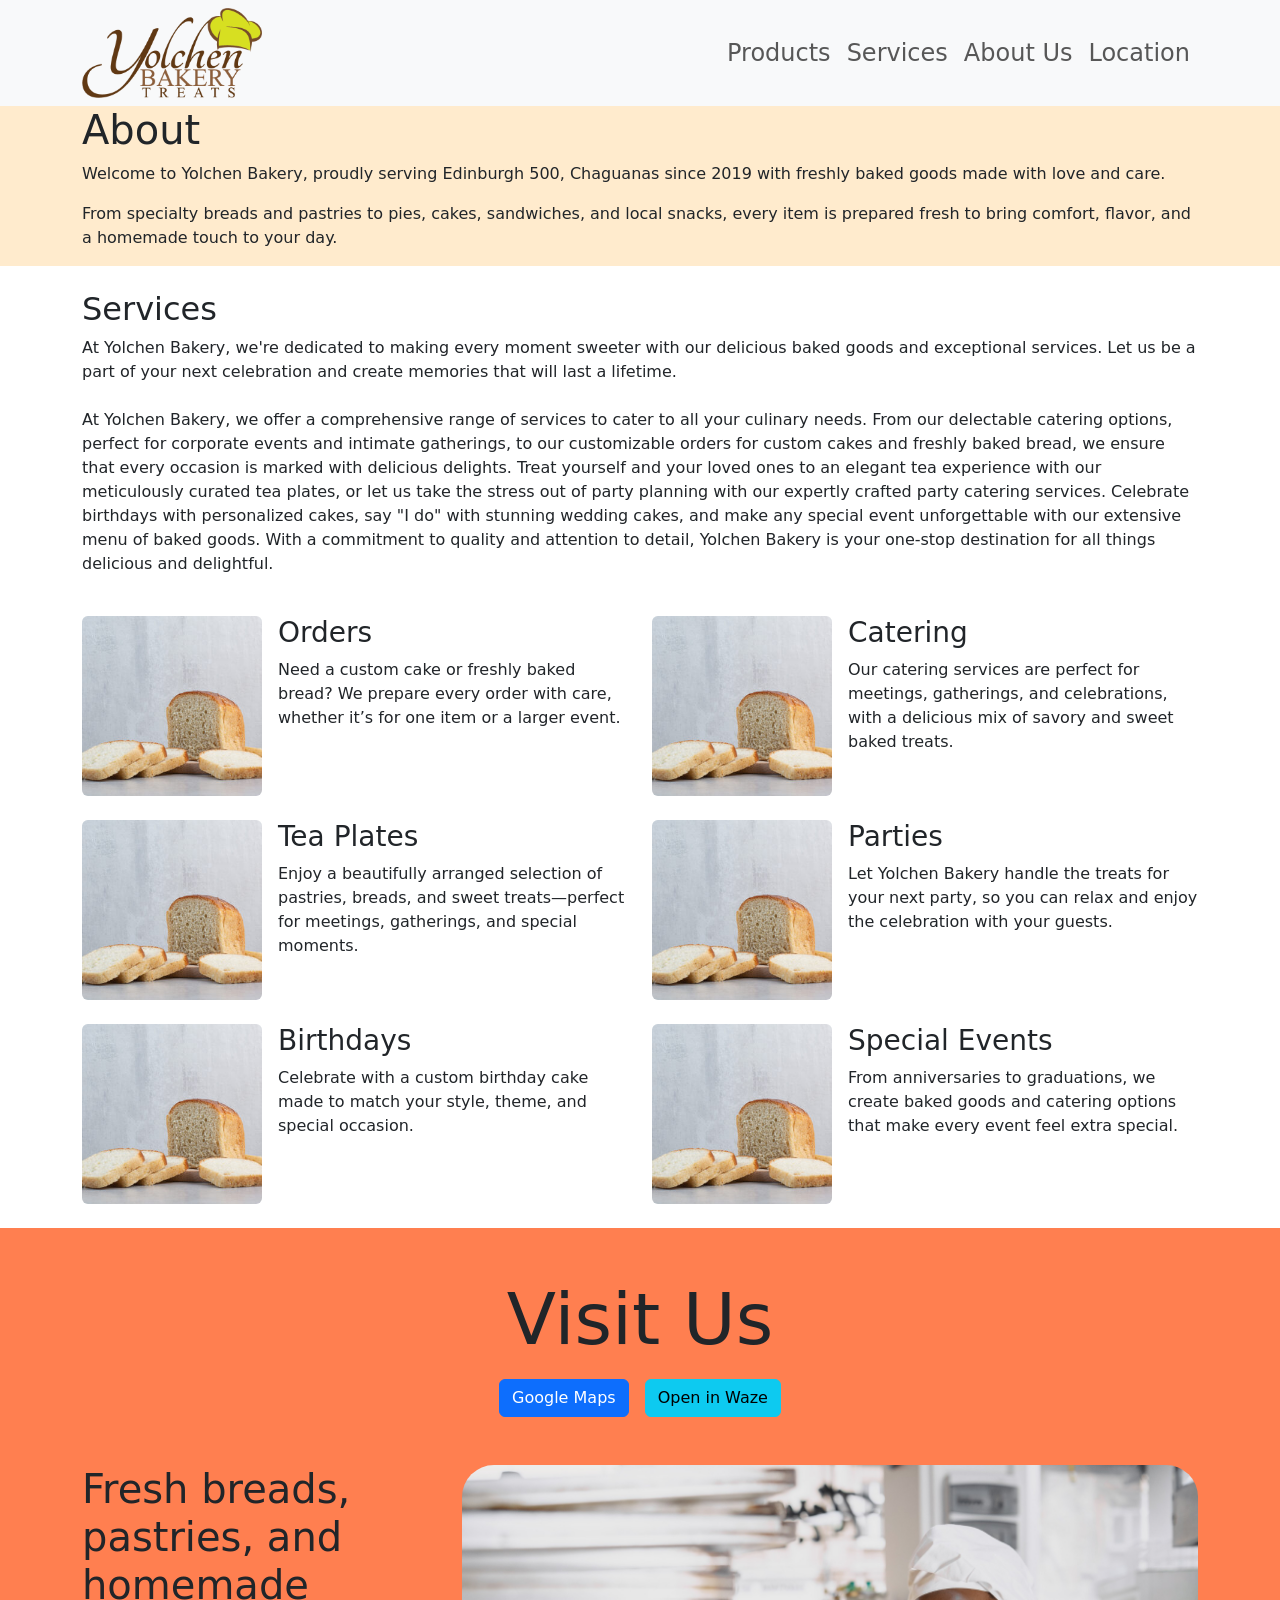
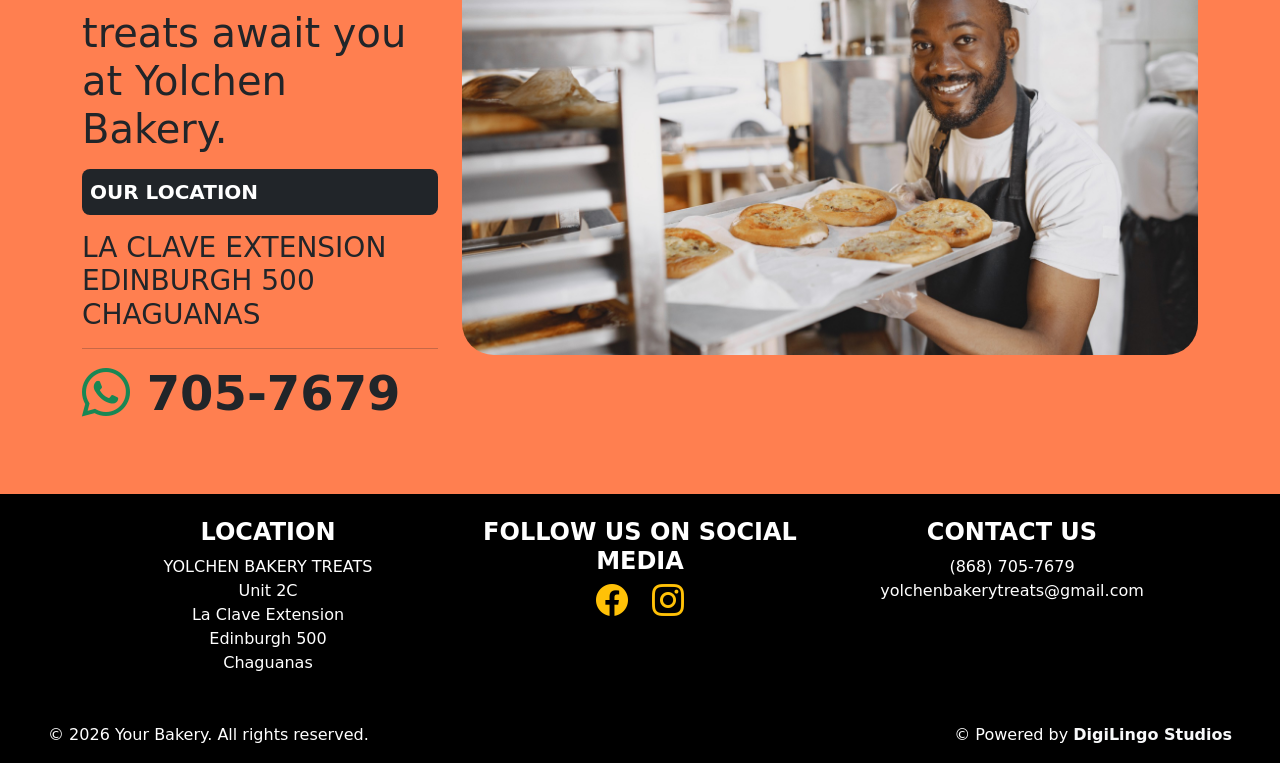
==== about.html @ 35ad0b8a "About creation Find Us fix" ====
<html lang="en">
<head>
    <meta charset="utf-8" />
    <meta name="viewport" content="width=device-width, initial-scale=1" />
    <title>Yolchen</title>
    <link rel="stylesheet" href="style.css" />
    <link
      href="https://cdn.jsdelivr.net/npm/bootstrap@5.3.8/dist/css/bootstrap.min.css"
      rel="stylesheet"
      integrity="sha384-sRIl4kxILFvY47J16cr9ZwB07vP4J8+LH7qKQnuqkuIAvNWLzeN8tE5YBujZqJLB"
      crossorigin="anonymous"
    />
    <link rel="stylesheet" 
    href="https://cdn.jsdelivr.net/npm/bootstrap-icons@1.13.1/font/bootstrap-icons.min.css">
  </head>
<body>
    <section>
    <nav class="navbar navbar-expand-lg bg-body-tertiary">
     
      <div class="container">
        <a class="navbar-brand p-0 m-0" href="index.html#home">

         <img
        src="./assets/yolchenLogo.png"
        alt="Yolchen Bakery Treats"
        class="img-fluid d-block"
        style="max-height: 90px; width: auto;"
      />
    </a>
        <!-- toggle button -->
        <button
          class="navbar-toggler ms-auto"
          type="button"
          data-bs-toggle="collapse"
          data-bs-target="#navbarNavAltMarkup"
          aria-controls="navbarNavAltMarkup"
          aria-expanded="false"
          aria-label="Toggle navigation"
        >
          <span class="navbar-toggler-icon"></span>
        </button>
       
        
    
        <div
          class="collapse navbar-collapse"
          id="navbarNavAltMarkup"
        >
         <div class="navbar-nav ms-auto fs-4">
            <a class="nav-link" href="index.html#products">Products</a>
            <a class="nav-link" href="index.html#services">Services</a>
            <a class="nav-link " aria-current="page" href="#about">About Us</a
            >

            <a class="nav-link" href="#findus">Location</a>
          </div>
          
          
        </div>
     
      </div>

    </nav> </section>



  <section id="aboutpage" class="hero">
  <div class="container">
    <div class="row">
      <div class="col-fluid">
        <h1>About</h1>
        <p>
          Welcome to Yolchen Bakery, proudly serving Edinburgh 500, Chaguanas since 2019 with freshly baked goods made with love and care.
        </p>
        <p>
          From specialty breads and pastries to pies, cakes, sandwiches, and local snacks, every item is prepared fresh to bring comfort, flavor, and a homemade touch to your day.
        </p>
      </div>
    </div>
  </div>
</section>

<section id="servicepage">
  <div class="container my-4">
    <h2>Services</h2>
    <p>
At Yolchen Bakery, we're dedicated to making every moment sweeter with our delicious baked goods and exceptional services. Let us be a part of your next celebration and create memories that will last a lifetime.
<br><br>
At Yolchen Bakery, we offer a comprehensive range of services to cater to all your culinary needs. From our delectable catering options, perfect for corporate events and intimate gatherings, to our customizable orders for custom cakes and freshly baked bread, we ensure that every occasion is marked with delicious delights. Treat yourself and your loved ones to an elegant tea experience with our meticulously curated tea plates, or let us take the stress out of party planning with our expertly crafted party catering services. Celebrate birthdays with personalized cakes, say "I do" with stunning wedding cakes, and make any special event unforgettable with our extensive menu of baked goods. With a commitment to quality and attention to detail, 
Yolchen Bakery is your one-stop destination for all things delicious and delightful.    </p>

    <div class="row g-4 mt-3">
      <!-- Orders -->
      <div class="col-md-6">
        <div class="d-flex gap-3 align-items-start h-100">
          <img src="./assets/bread.jpg" class="img-fluid rounded" alt="Orders" style="width: 180px; object-fit: cover;">
          <div>
            <h3>Orders</h3>
            <p>
              Need a custom cake or freshly baked bread? We prepare every order with care, whether it’s for one item or a larger event.
            </p>
          </div>
        </div>
      </div>

      <!-- Catering -->
      <div class="col-md-6">
        <div class="d-flex gap-3 align-items-start h-100">
          <img src="./assets/bread.jpg" class="img-fluid rounded" alt="Catering" style="width: 180px; object-fit: cover;">
          <div>
            <h3>Catering</h3>
            <p>
              Our catering services are perfect for meetings, gatherings, and celebrations, with a delicious mix of savory and sweet baked treats.
            </p>
          </div>
        </div>
      </div>

      <!-- Tea Plates -->
      <div class="col-md-6">
        <div class="d-flex gap-3 align-items-start h-100">
          <img src="./assets/bread.jpg" class="img-fluid rounded" alt="Tea Plates" style="width: 180px; object-fit: cover;">
          <div>
            <h3>Tea Plates</h3>
            <p>
              Enjoy a beautifully arranged selection of pastries, breads, and sweet treats—perfect for meetings, gatherings, and special moments.
            </p>
          </div>
        </div>
      </div>

      <!-- Parties -->
      <div class="col-md-6">
        <div class="d-flex gap-3 align-items-start h-100">
          <img src="./assets/bread.jpg" class="img-fluid rounded" alt="Parties" style="width: 180px; object-fit: cover;">
          <div>
            <h3>Parties</h3>
            <p>
              Let Yolchen Bakery handle the treats for your next party, so you can relax and enjoy the celebration with your guests.
            </p>
          </div>
        </div>
      </div>

      <!-- Birthdays -->
      <div class="col-md-6">
        <div class="d-flex gap-3 align-items-start h-100">
          <img src="./assets/bread.jpg" class="img-fluid rounded" alt="Birthdays" style="width: 180px; object-fit: cover;">
          <div>
            <h3>Birthdays</h3>
            <p>
              Celebrate with a custom birthday cake made to match your style, theme, and special occasion.
            </p>
          </div>
        </div>
      </div>

      <!-- Special Events -->
      <div class="col-md-6">
        <div class="d-flex gap-3 align-items-start h-100">
          <img src="./assets/bread.jpg" class="img-fluid rounded" alt="Special Events" style="width: 180px; object-fit: cover;">
          <div>
            <h3>Special Events</h3>
            <p>
              From anniversaries to graduations, we create baked goods and catering options that make every event feel extra special.
            </p>
          </div>
        </div>
      </div>
    </div>
  </div>
</section>

<section id="findus" class="hero1 py-5">
  <div class="container">
    <div class="row">
      <div class="col text-center">
        <h2 class="display-2 mb-3">Visit Us</h2>

        <div class="d-flex justify-content-center gap-3 mb-5">
          <a href="https://www.google.com/maps?q=10.51102012,-61.40290976" class="btn btn-primary" target="_blank">
            Google Maps
          </a>

          <a href="https://ul.waze.com/ul?ll=10.51102012%2C-61.40290976&navigate=yes&zoom=17&utm_campaign=default&utm_source=waze_website&utm_medium=lm_share_location" class="btn btn-info" target="_blank">
            Open in Waze
          </a>
        </div>
      </div>
    </div>

    <div class="row">
      <div class="col-lg-4 text-lg-start text-center mb-4">
        <p class="lead display-6">Fresh breads, pastries, and homemade treats await you at Yolchen Bakery.</p>

        <p class="lead bg-dark text-white p-2 fw-bold rounded-3">OUR LOCATION</p>
        <h3>
          LA CLAVE EXTENSION <br>
          EDINBURGH 500 <br>
          CHAGUANAS <br><hr>
        </h3>

        <a target="_blank" href="https://wa.me/8687057679" rel="noopener noreferrer" class="text-decoration-none text-dark fw-bold display-5">
          <i class="bi bi-whatsapp text-success"></i> 705-7679
        </a>
      </div>

      <div class="col">
        <img
          src="./assets/baker.jpg"
          class="card-img-top rounded-5"
          alt="Breads"
        />
      </div>
    </div>
  </div>
</section>

    

    <section id="footer" class="footerhero">
  <div class="container p-4">
      <footer class=" row d-flex text-center justify-content-between">
        <div class=" col-lg-4 mb-2">
          <h4 class="fw-bold">LOCATION</h4>
          <p>
        YOLCHEN BAKERY TREATS<br>
        Unit 2C<br>
        La Clave Extension<br>
        Edinburgh 500<br>
        Chaguanas</p>
        </div>
        <div class=" col-lg-4 mb-4 ">
          <h4 class="fw-bold">FOLLOW US ON SOCIAL MEDIA</h4>
          <div class="d-flex justify-content-center gap-4 fs-2 ">           
            
            <a href="http://" target="_blank" rel="noopener noreferrer"> <i class=" text-warning bi bi-facebook"></i></a>
            
           <a href="http://" target="_blank" rel="noopener noreferrer">             <i class="text-warning bi bi-instagram"></i></div></a>


        </div>
        <div class=" col-lg-4  ">
          <h4 class="fw-bold ">CONTACT US</h4>
          <p>(868) 705-7679<br>
          yolchenbakerytreats@gmail.com</p>
        </div>
      </footer>        

    
  
  </div>    
  <div class=" footerhero d-flex justify-content-between  w-100 px-5">
        <p>&copy; 2026 Your Bakery. All rights reserved.</p>
                <p>&copy; Powered by 
                    <a href="http://www.digilingostudios.com" target="_blank" class="fw-bold text-decoration-none text-light">
                      DigiLingo Studios
                    </a>
                </p>
</div>
</section>
</body>
</html>
---- style.css ----
* {
    padding:0;
    margin:0;
    box-sizing: border-box;
}
#breads,
#cakes,
#pastries,
#products,
#services,
#about,
#findus {
  scroll-margin-top: 100px;
}

.hero{
    background-color: blanchedalmond;
}

.hero1{
    background-color:coral;
}

.footerhero{
    background-color:black;
    color: white;
}

.card{
    background-color: transparent;
}

.cardImageHeight{
    height: 300px;
    object-fit: cover;
}

iframe{
    width: 100%;
    object-fit: contain;
    border: 12px solid black;
    border-radius: 25px;
}

.table-transparent,
.table-transparent th,
.table-transparent td {
  background-color: transparent !important;
   
}

#btn-back-to-top {
  position: fixed;
  bottom: 20px;
  right: 20px;
  display: none;
}

.menu-hero {
  background-color: #e8d7bd;
}

.menu-hero .container {
  background-color: #e8d7bd;
}

.menu-hero h1 {
  color: #da4f18;
}

.menu-hero p {
  color: #2d2d2d;
}
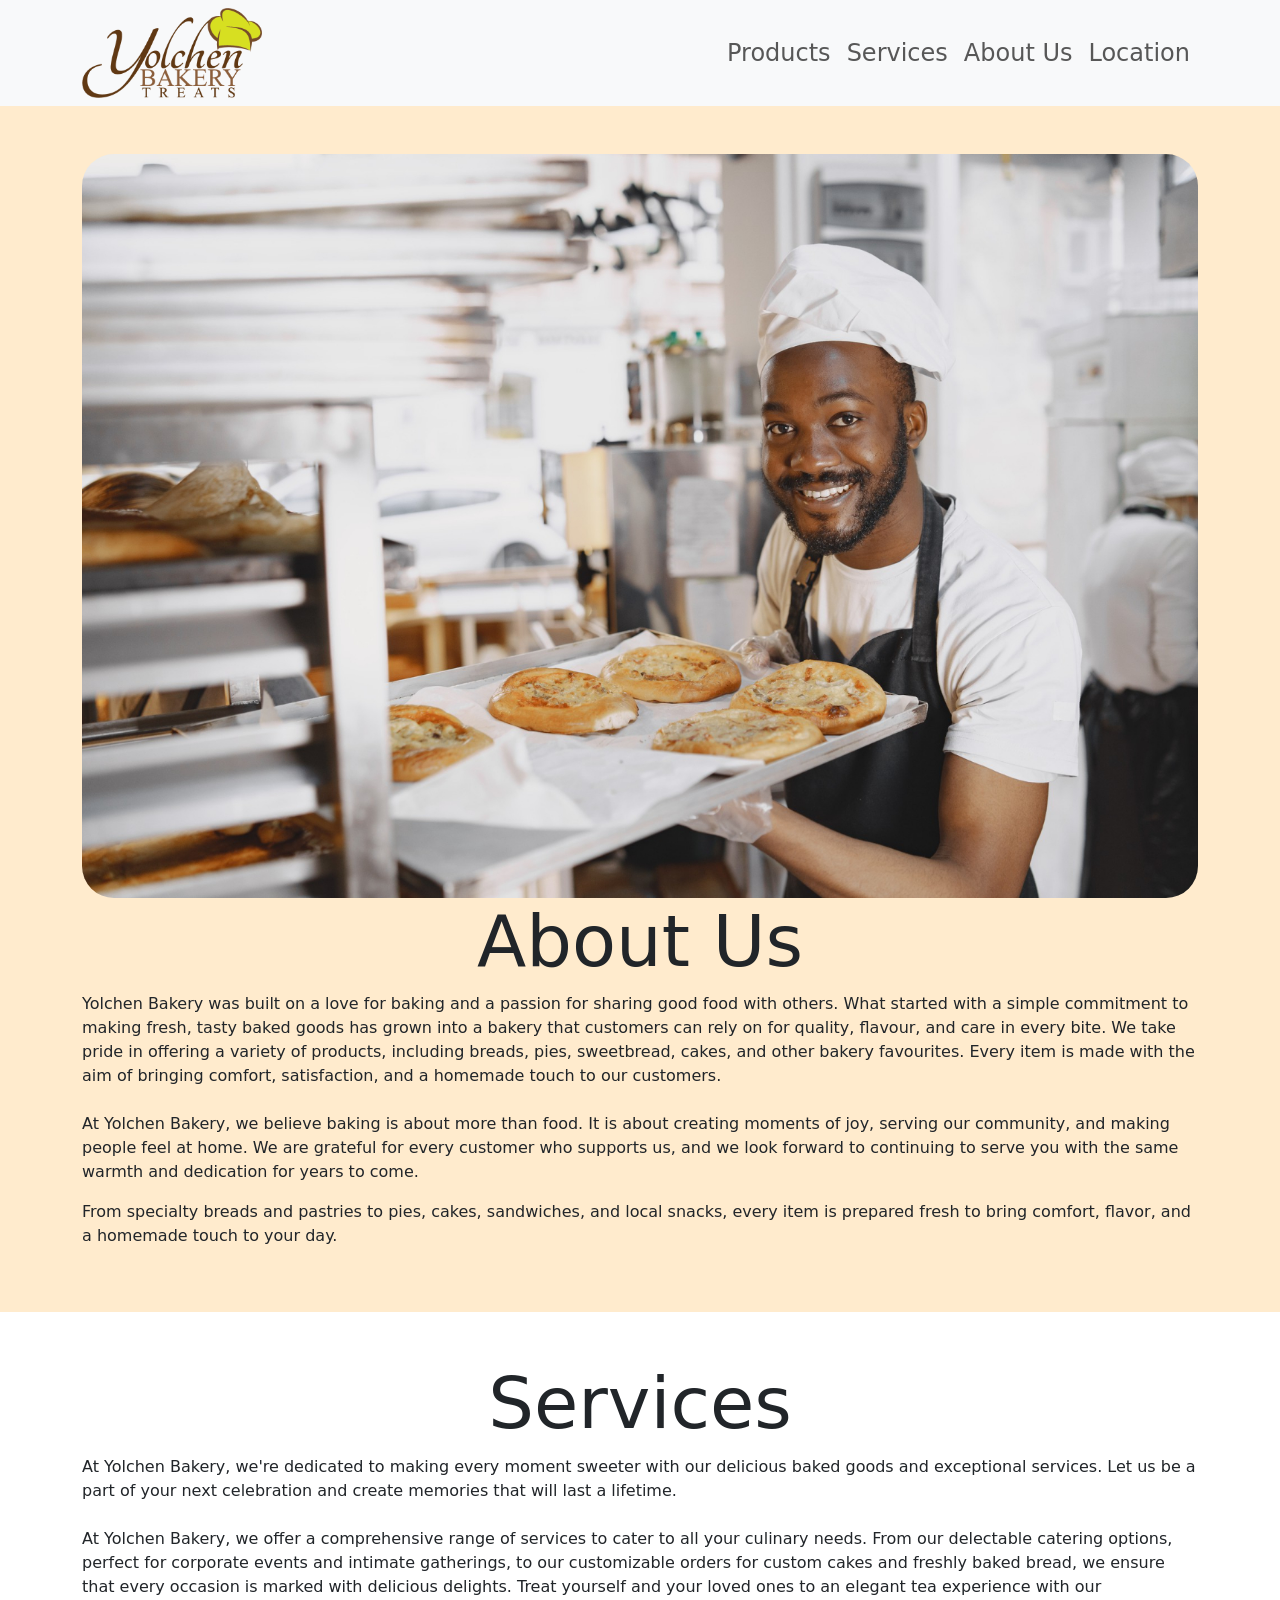
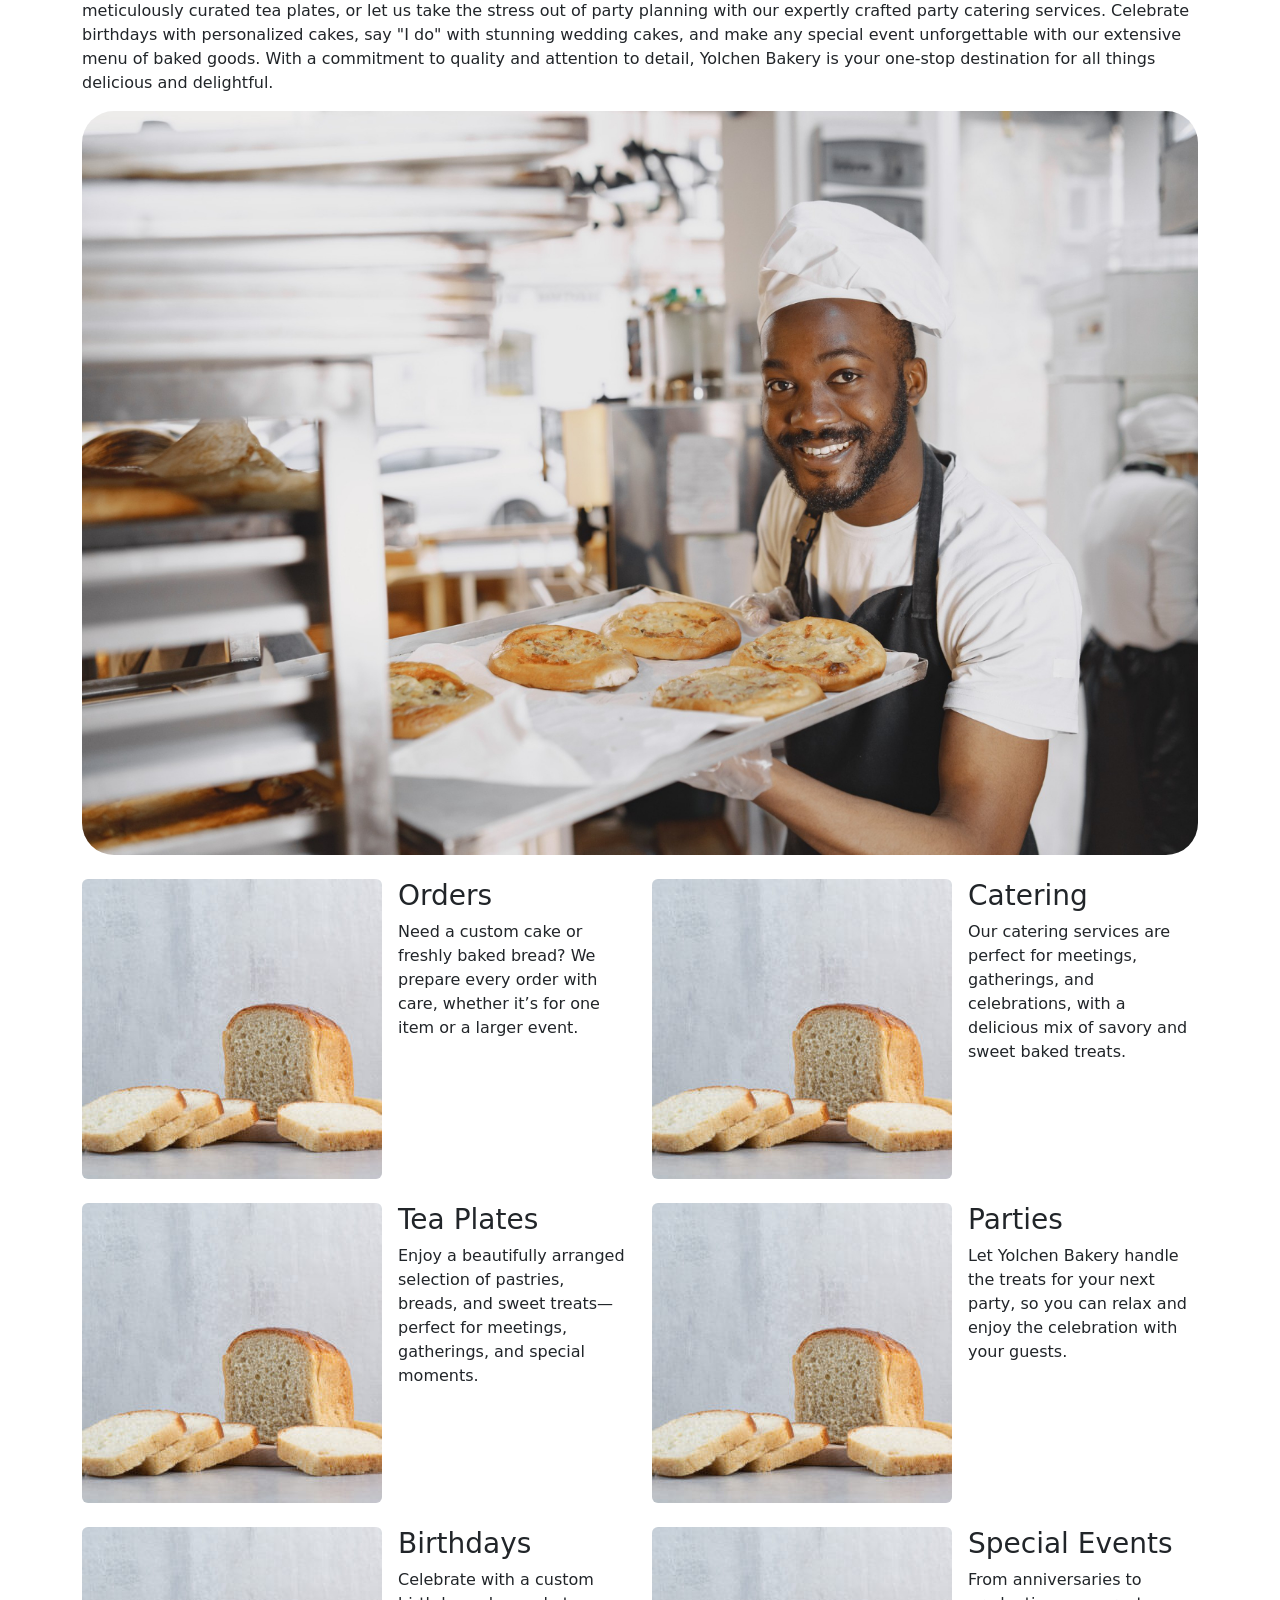
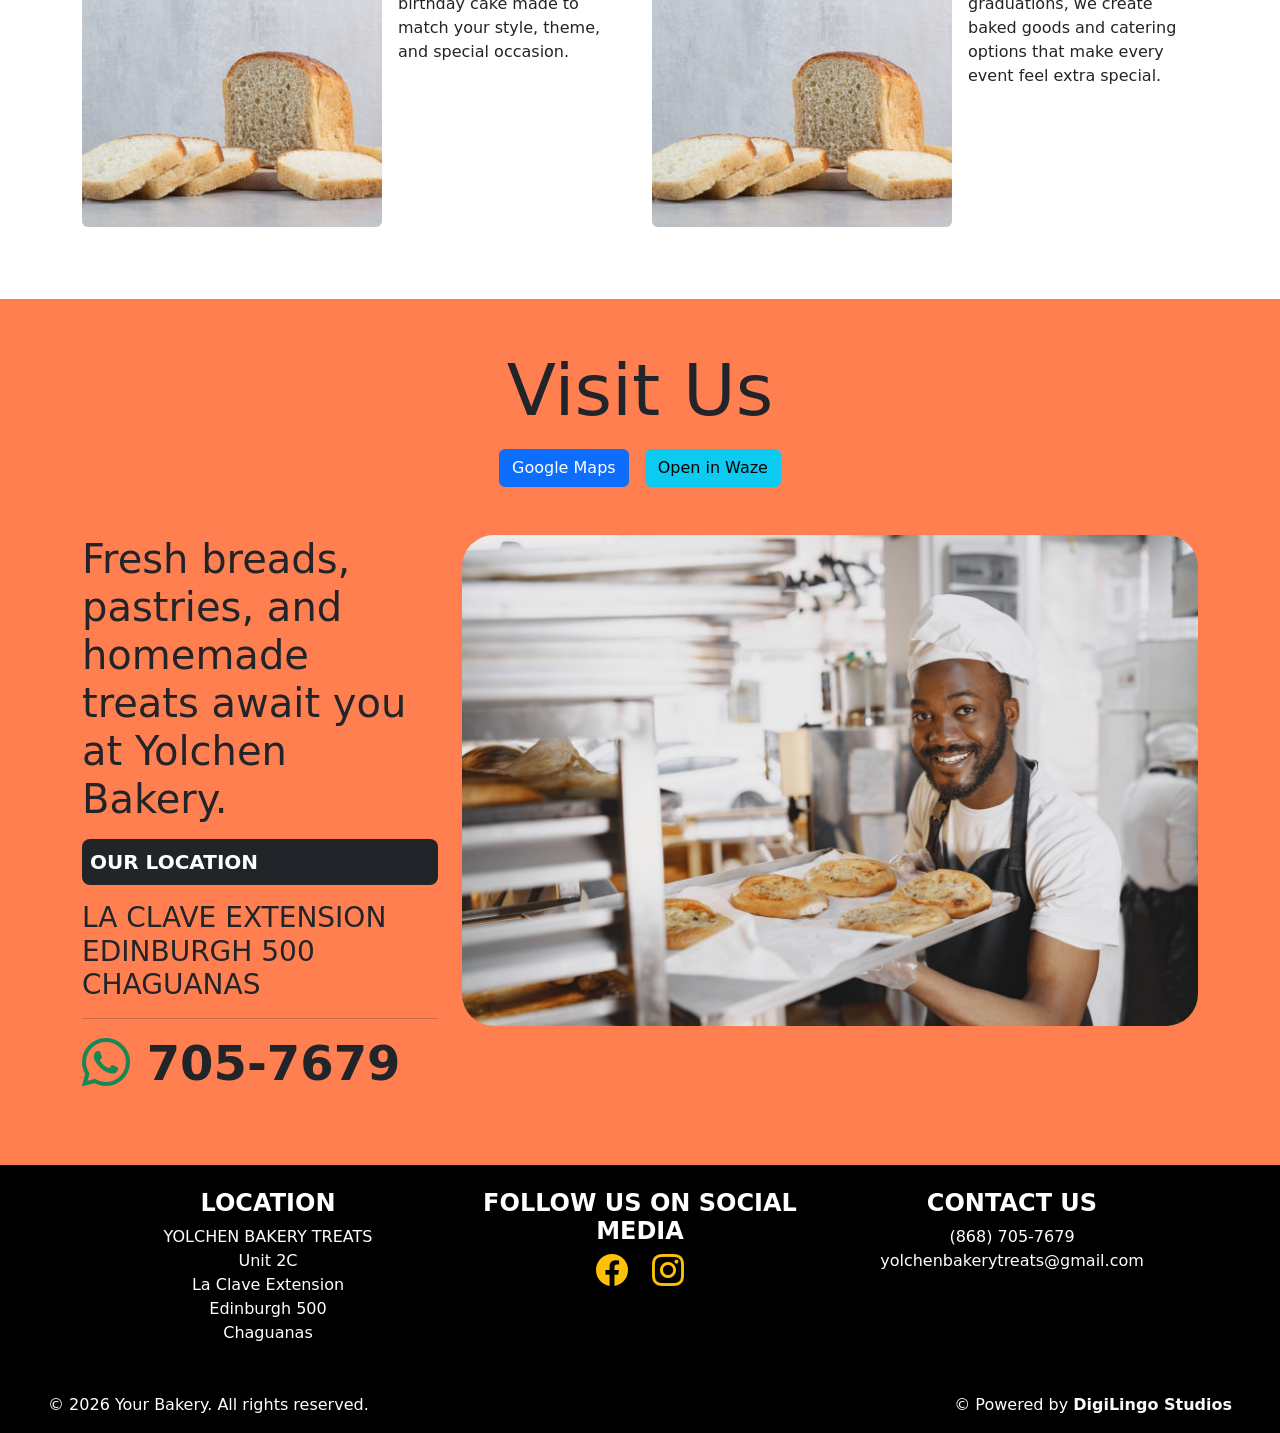
==== commit 734f38cf: "About/Services Changes" ====
--- a/about.html
+++ b/about.html
@@ -64,36 +64,52 @@
 
 
 
-  <section id="aboutpage" class="hero">
+  <section id="aboutpage" class="hero  py-5">
   <div class="container">
-    <div class="row">
-      <div class="col-fluid">
-        <h1>About</h1>
-        <p>
-          Welcome to Yolchen Bakery, proudly serving Edinburgh 500, Chaguanas since 2019 with freshly baked goods made with love and care.
+    <div class="row ">
+      <div class=" col-xxl-6 text-center">
+        <img src="/assets/baker.jpg" alt="" srcset="" class="rounded-5 " style="height: auto; width: 100%; object-fit: cover;">
+           
+      </div>
+      <div class="col">
+      <h2 class="display-2 text-xxl-start text-center ">About Us</h2>
+
+        <p > Yolchen Bakery was built on a love for baking and a passion for sharing good food with others. What started with a simple commitment to making fresh, 
+            tasty baked goods has grown into a bakery that customers can rely on for quality, flavour, and care in every bite. 
+            We take pride in offering a variety of products, including breads, pies, sweetbread, cakes, and other bakery favourites. Every item is made with the aim of bringing comfort, satisfaction, and a homemade touch to our customers. <br> <br> 
+          At Yolchen Bakery, we believe baking is about more than food. It is about creating moments of joy, serving our community, and making people feel at home. We are grateful for every customer who supports us, and we look forward to continuing to serve you with the same warmth and dedication for years to come.        </p>
+        <p > From specialty breads and pastries to pies, cakes, sandwiches, and local snacks, every item is prepared fresh to bring comfort, flavor, and a homemade touch to your day.
         </p>
-        <p>
-          From specialty breads and pastries to pies, cakes, sandwiches, and local snacks, every item is prepared fresh to bring comfort, flavor, and a homemade touch to your day.
-        </p>
-      </div>
+      </div>
+
     </div>
   </div>
 </section>
 
-<section id="servicepage">
-  <div class="container my-4">
-    <h2>Services</h2>
-    <p>
-At Yolchen Bakery, we're dedicated to making every moment sweeter with our delicious baked goods and exceptional services. Let us be a part of your next celebration and create memories that will last a lifetime.
-<br><br>
-At Yolchen Bakery, we offer a comprehensive range of services to cater to all your culinary needs. From our delectable catering options, perfect for corporate events and intimate gatherings, to our customizable orders for custom cakes and freshly baked bread, we ensure that every occasion is marked with delicious delights. Treat yourself and your loved ones to an elegant tea experience with our meticulously curated tea plates, or let us take the stress out of party planning with our expertly crafted party catering services. Celebrate birthdays with personalized cakes, say "I do" with stunning wedding cakes, and make any special event unforgettable with our extensive menu of baked goods. With a commitment to quality and attention to detail, 
-Yolchen Bakery is your one-stop destination for all things delicious and delightful.    </p>
-
-    <div class="row g-4 mt-3">
+<section id="servicepage " class="py-5">
+  <div class="container ">
+
+   <div class="row">
+      <div class="col">
+        <h2 class="display-2 text-xxl-start text-center">Services</h2>
+          <p > At Yolchen Bakery, we're dedicated to making every moment sweeter with our delicious baked goods and exceptional services. Let us be a part of your next celebration and create memories that will last a lifetime.
+              <br><br>At Yolchen Bakery, we offer a comprehensive range of services to cater to all your culinary needs. From our delectable catering options, perfect for corporate events and intimate gatherings, to our customizable orders for custom cakes and freshly baked bread, we ensure that every occasion is marked with delicious delights. Treat yourself and your loved ones to an elegant tea experience with our meticulously curated tea plates, or let us take the stress out of party planning with our expertly crafted party catering services. Celebrate birthdays with personalized cakes, say "I do" with stunning wedding cakes, and make any special event unforgettable with our extensive menu of baked goods. With a commitment to quality and attention to detail, 
+                Yolchen Bakery is your one-stop destination for all things delicious and delightful.    </p>
+      </div>
+
+        <div class=" col-xxl-6 text-center">
+        <img src="/assets/baker.jpg" alt="" srcset="" class="img-fluid rounded-5 " >
+           
+      </div>
+
+
+    </div>
+   
+  <div class="row g-4 py-4">
       <!-- Orders -->
-      <div class="col-md-6">
-        <div class="d-flex gap-3 align-items-start h-100">
-          <img src="./assets/bread.jpg" class="img-fluid rounded" alt="Orders" style="width: 180px; object-fit: cover;">
+      <div class="col-lg-6">
+        <div class="d-flex gap-3 align-items-start h-100">
+          <img src="./assets/bread.jpg" class="img-fluid rounded" alt="Orders" >
           <div>
             <h3>Orders</h3>
             <p>
@@ -102,11 +118,10 @@
           </div>
         </div>
       </div>
-
       <!-- Catering -->
-      <div class="col-md-6">
-        <div class="d-flex gap-3 align-items-start h-100">
-          <img src="./assets/bread.jpg" class="img-fluid rounded" alt="Catering" style="width: 180px; object-fit: cover;">
+      <div class="col-lg-6">
+        <div class="d-flex gap-3 align-items-start h-100">
+          <img src="./assets/bread.jpg" class="img-fluid rounded" alt="Orders" >
           <div>
             <h3>Catering</h3>
             <p>
@@ -115,11 +130,10 @@
           </div>
         </div>
       </div>
-
       <!-- Tea Plates -->
-      <div class="col-md-6">
-        <div class="d-flex gap-3 align-items-start h-100">
-          <img src="./assets/bread.jpg" class="img-fluid rounded" alt="Tea Plates" style="width: 180px; object-fit: cover;">
+      <div class="col-lg-6">
+        <div class="d-flex gap-3 align-items-start h-100">
+          <img src="./assets/bread.jpg" class="img-fluid rounded" alt="Orders" >
           <div>
             <h3>Tea Plates</h3>
             <p>
@@ -128,11 +142,10 @@
           </div>
         </div>
       </div>
-
       <!-- Parties -->
-      <div class="col-md-6">
-        <div class="d-flex gap-3 align-items-start h-100">
-          <img src="./assets/bread.jpg" class="img-fluid rounded" alt="Parties" style="width: 180px; object-fit: cover;">
+      <div class="col-lg-6">
+        <div class="d-flex gap-3 align-items-start h-100">
+          <img src="./assets/bread.jpg" class="img-fluid rounded" alt="Orders" >
           <div>
             <h3>Parties</h3>
             <p>
@@ -141,11 +154,10 @@
           </div>
         </div>
       </div>
-
       <!-- Birthdays -->
-      <div class="col-md-6">
-        <div class="d-flex gap-3 align-items-start h-100">
-          <img src="./assets/bread.jpg" class="img-fluid rounded" alt="Birthdays" style="width: 180px; object-fit: cover;">
+      <div class="col-lg-6">
+        <div class="d-flex gap-3 align-items-start h-100">
+          <img src="./assets/bread.jpg" class="img-fluid rounded" alt="Orders" >
           <div>
             <h3>Birthdays</h3>
             <p>
@@ -154,11 +166,10 @@
           </div>
         </div>
       </div>
-
       <!-- Special Events -->
-      <div class="col-md-6">
-        <div class="d-flex gap-3 align-items-start h-100">
-          <img src="./assets/bread.jpg" class="img-fluid rounded" alt="Special Events" style="width: 180px; object-fit: cover;">
+      <div class="col-lg-6">
+        <div class="d-flex gap-3 align-items-start h-100">
+          <img src="./assets/bread.jpg" class="img-fluid rounded" alt="Orders" >
           <div>
             <h3>Special Events</h3>
             <p>
--- a/style.css
+++ b/style.css
@@ -70,4 +70,22 @@
 
 .menu-hero p {
   color: #2d2d2d;
+}
+
+.service-img {
+  /* width: 340px;
+  height: 140px;
+  object-fit: cover;
+  flex-shrink: 0; */
+
+  width: 10%; height: auto; object-fit: cover;
+
+}
+
+.service-item h3 {
+  margin-bottom: 0.5rem;
+}
+
+.service-item p {
+  margin-bottom: 0;
 }
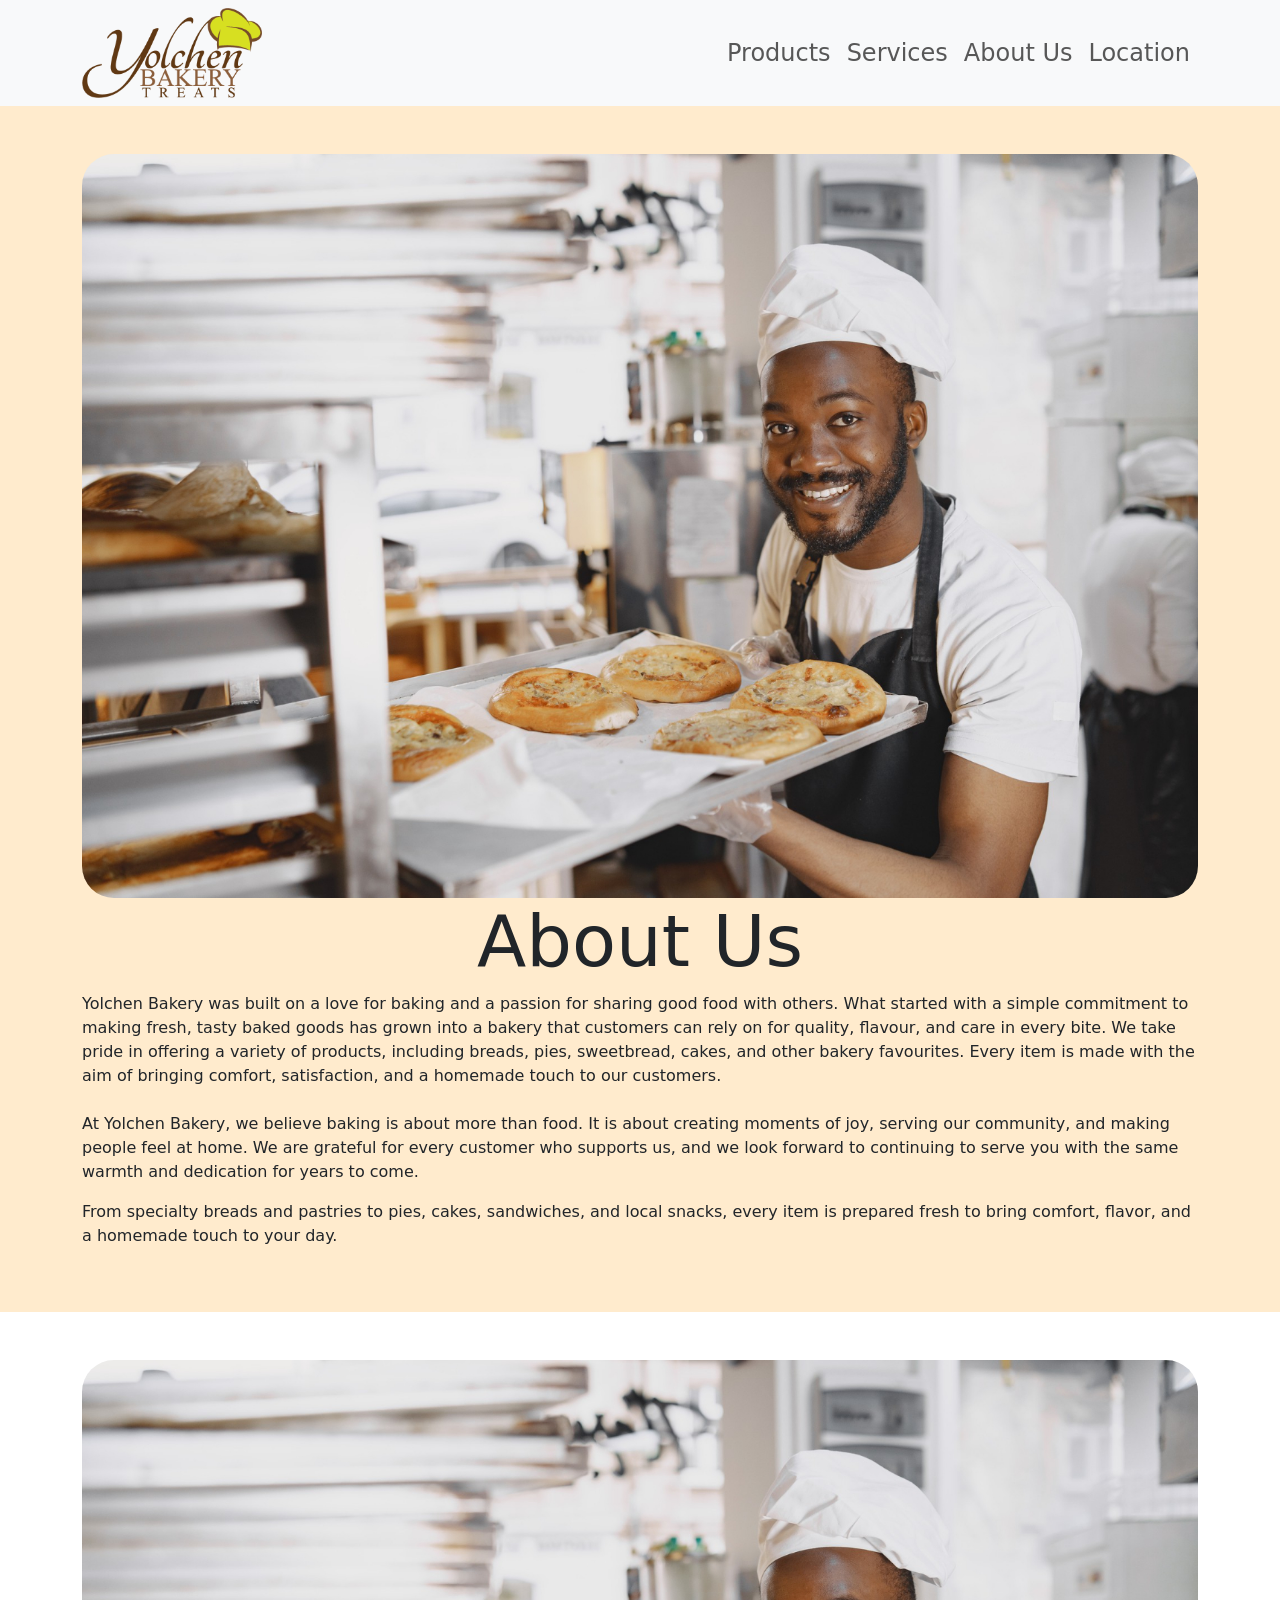
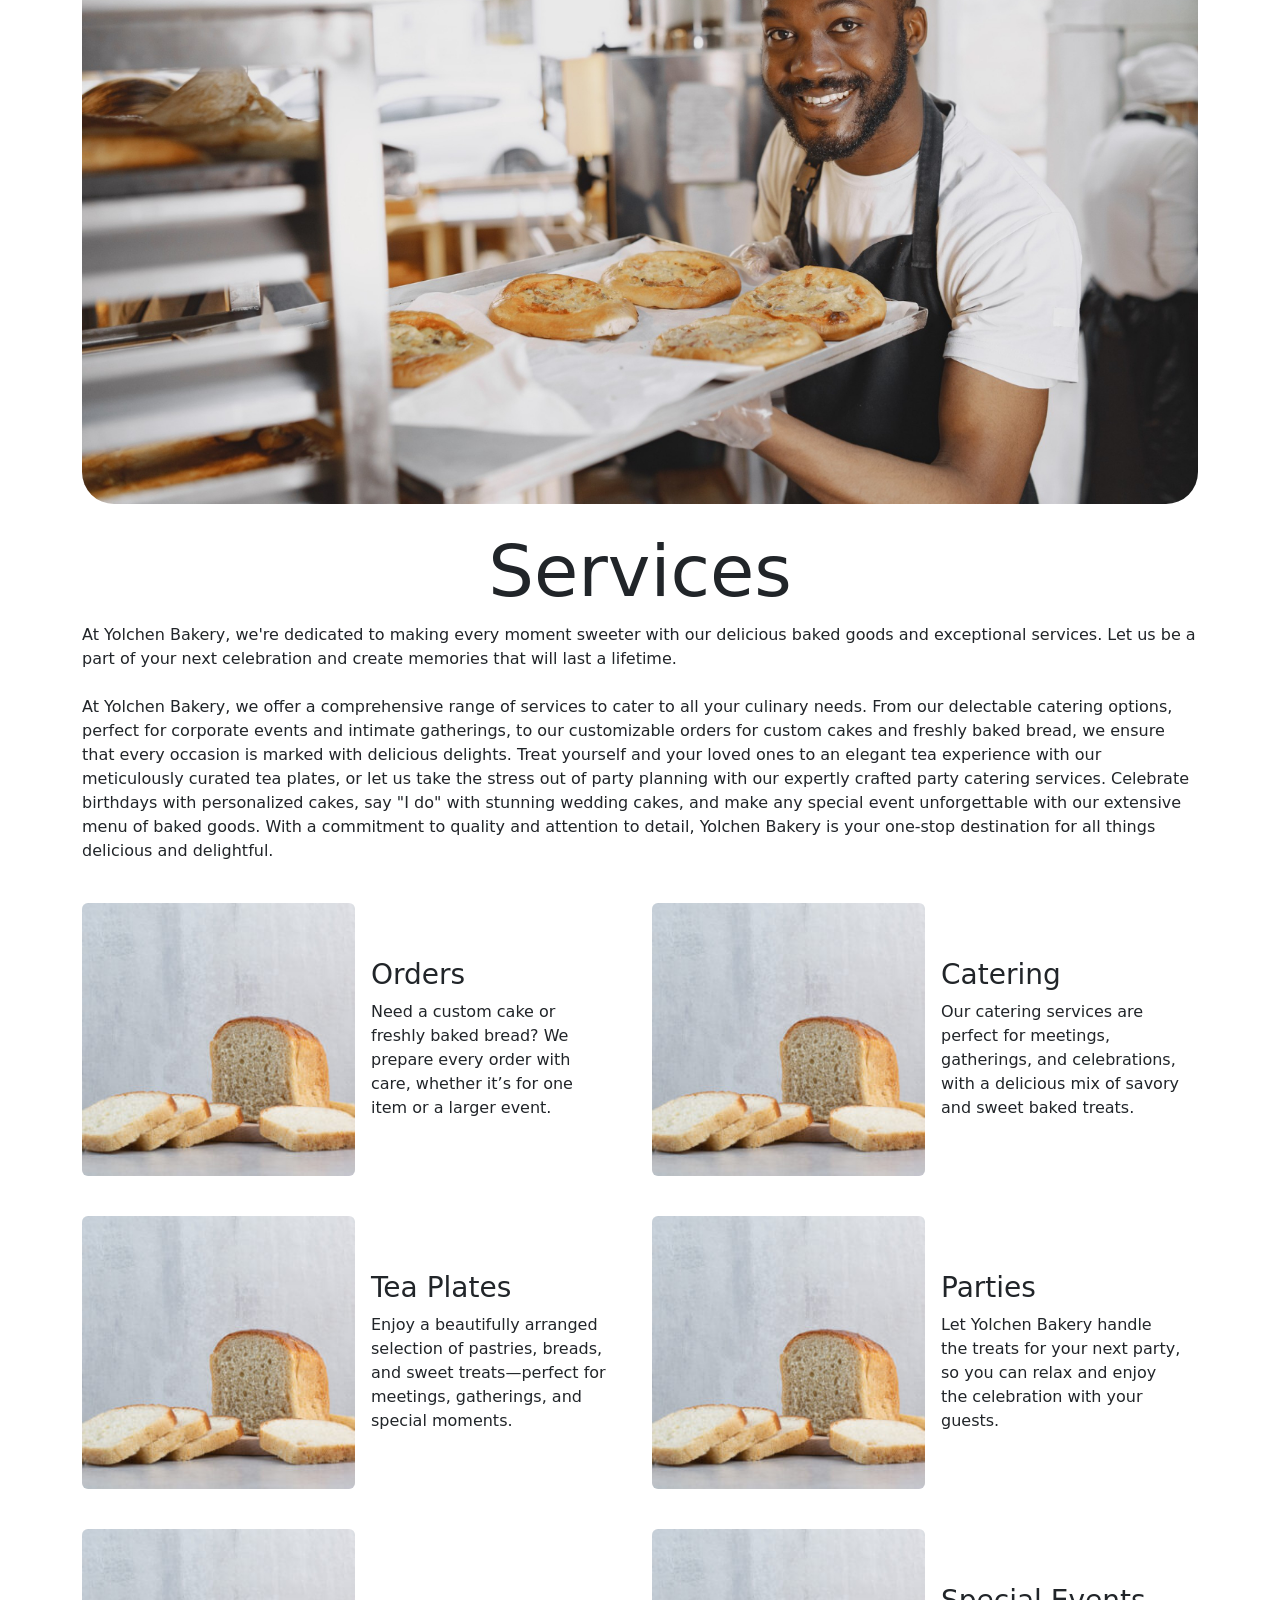
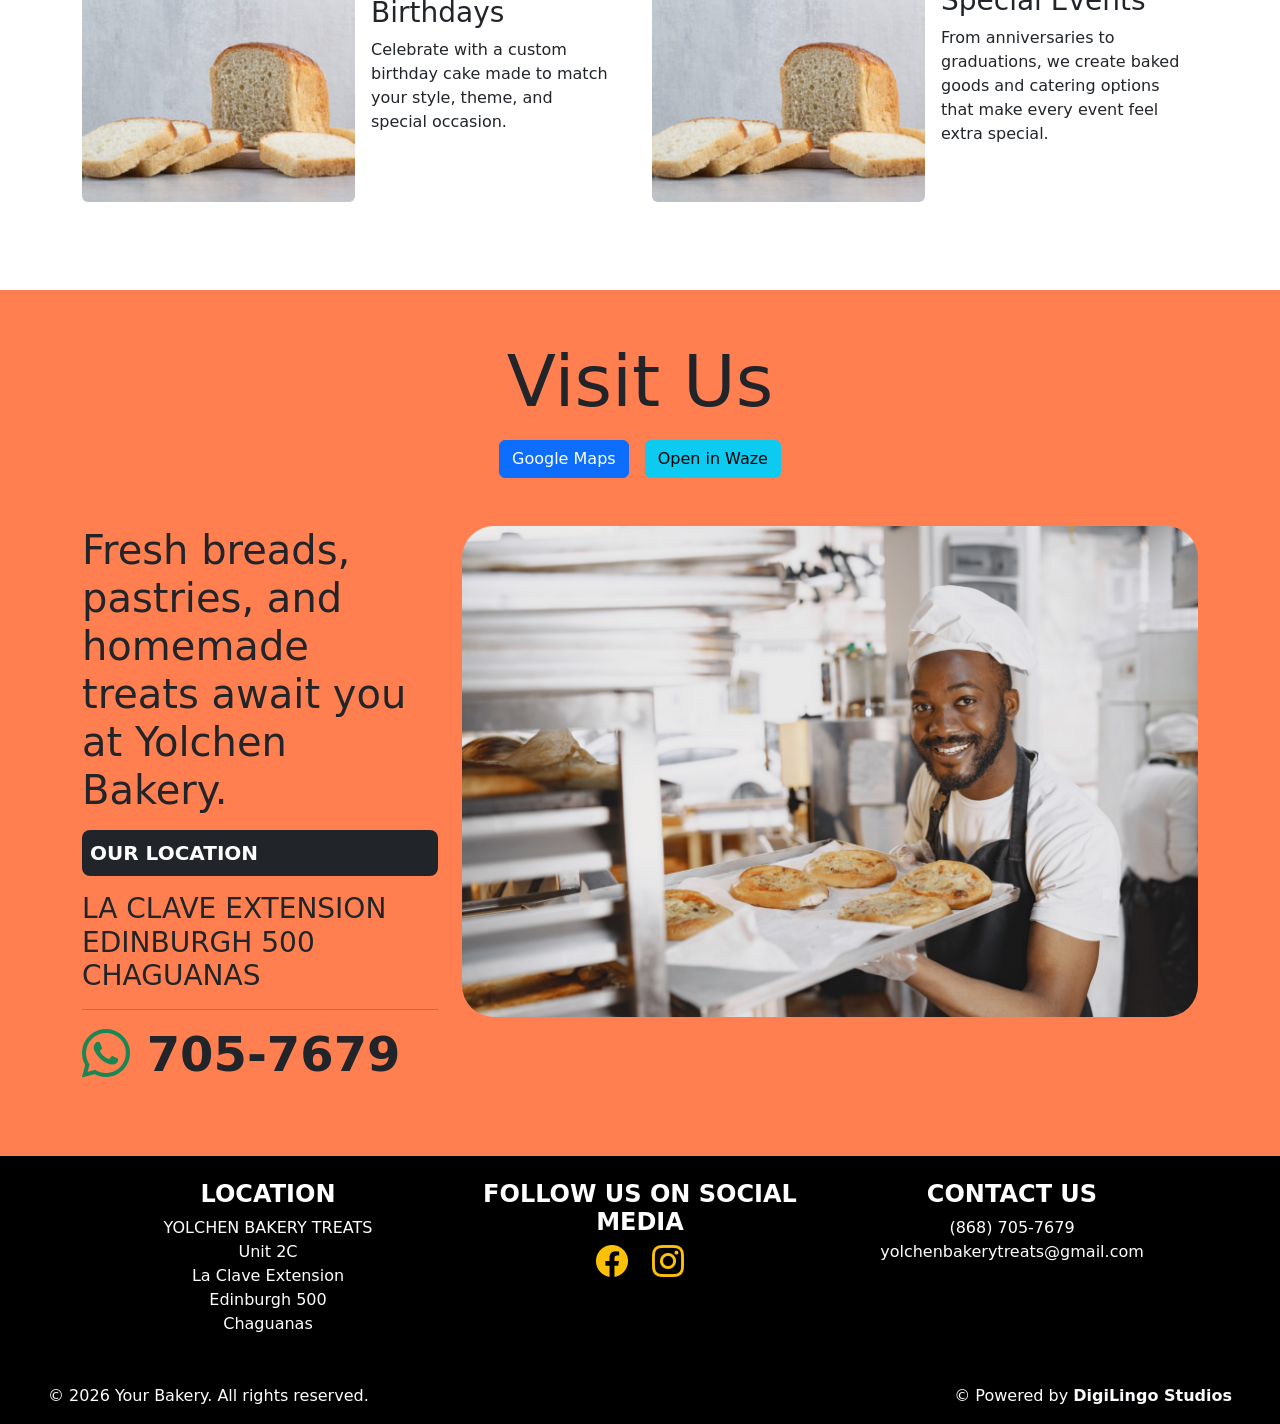
==== commit 937abbc7: "." ====
--- a/about.html
+++ b/about.html
@@ -68,7 +68,7 @@
   <div class="container">
     <div class="row ">
       <div class=" col-xxl-6 text-center">
-        <img src="/assets/baker.jpg" alt="" srcset="" class="rounded-5 " style="height: auto; width: 100%; object-fit: cover;">
+        <img src="./assets/baker.jpg" alt="" srcset="" class="rounded-5 " style="height: auto; width: 100%; object-fit: cover;">
            
       </div>
       <div class="col">
@@ -89,16 +89,17 @@
 <section id="servicepage " class="py-5">
   <div class="container ">
 
-   <div class="row">
-      <div class="col">
+   <div class="row d-flex align-items-center g-4">
+     
+    <div class="col order-1 order-xxl-0">
         <h2 class="display-2 text-xxl-start text-center">Services</h2>
           <p > At Yolchen Bakery, we're dedicated to making every moment sweeter with our delicious baked goods and exceptional services. Let us be a part of your next celebration and create memories that will last a lifetime.
               <br><br>At Yolchen Bakery, we offer a comprehensive range of services to cater to all your culinary needs. From our delectable catering options, perfect for corporate events and intimate gatherings, to our customizable orders for custom cakes and freshly baked bread, we ensure that every occasion is marked with delicious delights. Treat yourself and your loved ones to an elegant tea experience with our meticulously curated tea plates, or let us take the stress out of party planning with our expertly crafted party catering services. Celebrate birthdays with personalized cakes, say "I do" with stunning wedding cakes, and make any special event unforgettable with our extensive menu of baked goods. With a commitment to quality and attention to detail, 
                 Yolchen Bakery is your one-stop destination for all things delicious and delightful.    </p>
       </div>
 
-        <div class=" col-xxl-6 text-center">
-        <img src="/assets/baker.jpg" alt="" srcset="" class="img-fluid rounded-5 " >
+   <div class=" col-xxl-6 text-center ">
+        <img src="./assets/baker.jpg" alt="" srcset="" class="img-fluid rounded-5  " >
            
       </div>
 
@@ -107,75 +108,81 @@
    
   <div class="row g-4 py-4">
       <!-- Orders -->
-      <div class="col-lg-6">
-        <div class="d-flex gap-3 align-items-start h-100">
-          <img src="./assets/bread.jpg" class="img-fluid rounded" alt="Orders" >
-          <div>
+      <div class=" col-lg-6">
+        <div class="d-lg-flex gap-3 text-center text-lg-start align-items-lg-center">
+          <img src="./assets/bread.jpg" class="mb-3 col-6 col-lg-6 rounded" alt="Orders" >
+          <div >
             <h3>Orders</h3>
-            <p>
+            <p >
               Need a custom cake or freshly baked bread? We prepare every order with care, whether it’s for one item or a larger event.
             </p>
           </div>
+          <hr>
         </div>
       </div>
       <!-- Catering -->
       <div class="col-lg-6">
-        <div class="d-flex gap-3 align-items-start h-100">
-          <img src="./assets/bread.jpg" class="img-fluid rounded" alt="Orders" >
+        <div class="d-lg-flex gap-3 text-center text-lg-start align-items-lg-center">
+                    <img src="./assets/bread.jpg" class="mb-3 col-6 col-lg-6 rounded" alt="Orders" >
           <div>
             <h3>Catering</h3>
             <p>
               Our catering services are perfect for meetings, gatherings, and celebrations, with a delicious mix of savory and sweet baked treats.
             </p>
           </div>
+          <hr>
         </div>
       </div>
       <!-- Tea Plates -->
       <div class="col-lg-6">
-        <div class="d-flex gap-3 align-items-start h-100">
-          <img src="./assets/bread.jpg" class="img-fluid rounded" alt="Orders" >
+        <div class="d-lg-flex gap-3 text-center text-lg-start align-items-lg-center">
+                    <img src="./assets/bread.jpg" class="mb-3 col-6 col-lg-6 rounded" alt="Orders" >
           <div>
             <h3>Tea Plates</h3>
             <p>
               Enjoy a beautifully arranged selection of pastries, breads, and sweet treats—perfect for meetings, gatherings, and special moments.
             </p>
           </div>
+            <hr>
         </div>
       </div>
       <!-- Parties -->
       <div class="col-lg-6">
-        <div class="d-flex gap-3 align-items-start h-100">
-          <img src="./assets/bread.jpg" class="img-fluid rounded" alt="Orders" >
+        <div class="d-lg-flex gap-3 text-center text-lg-start align-items-lg-center">
+                    <img src="./assets/bread.jpg" class="mb-3 col-6 col-lg-6 rounded" alt="Orders" >
           <div>
             <h3>Parties</h3>
             <p>
               Let Yolchen Bakery handle the treats for your next party, so you can relax and enjoy the celebration with your guests.
             </p>
           </div>
+          <hr>
         </div>
       </div>
       <!-- Birthdays -->
       <div class="col-lg-6">
-        <div class="d-flex gap-3 align-items-start h-100">
-          <img src="./assets/bread.jpg" class="img-fluid rounded" alt="Orders" >
+        <div class="d-lg-flex gap-3 text-center text-lg-start align-items-lg-center">
+                    <img src="./assets/bread.jpg" class="mb-3 col-6 col-lg-6 rounded" alt="Orders" >
           <div>
             <h3>Birthdays</h3>
             <p>
               Celebrate with a custom birthday cake made to match your style, theme, and special occasion.
             </p>
           </div>
+          <hr>
         </div>
       </div>
       <!-- Special Events -->
       <div class="col-lg-6">
-        <div class="d-flex gap-3 align-items-start h-100">
-          <img src="./assets/bread.jpg" class="img-fluid rounded" alt="Orders" >
+        <div class="d-lg-flex gap-3 text-center text-lg-start align-items-lg-center">
+                    <img src="./assets/bread.jpg" class="mb-3 col-6 col-lg-6 rounded" alt="Orders" >
           <div>
             <h3>Special Events</h3>
             <p>
               From anniversaries to graduations, we create baked goods and catering options that make every event feel extra special.
             </p>
           </div>
+          <hr>
         </div>
       </div>
     </div>
--- a/style.css
+++ b/style.css
@@ -78,7 +78,7 @@
   object-fit: cover;
   flex-shrink: 0; */
 
-  width: 10%; height: auto; object-fit: cover;
+  width: 100%; height: auto; object-fit: cover;
 
 }
 
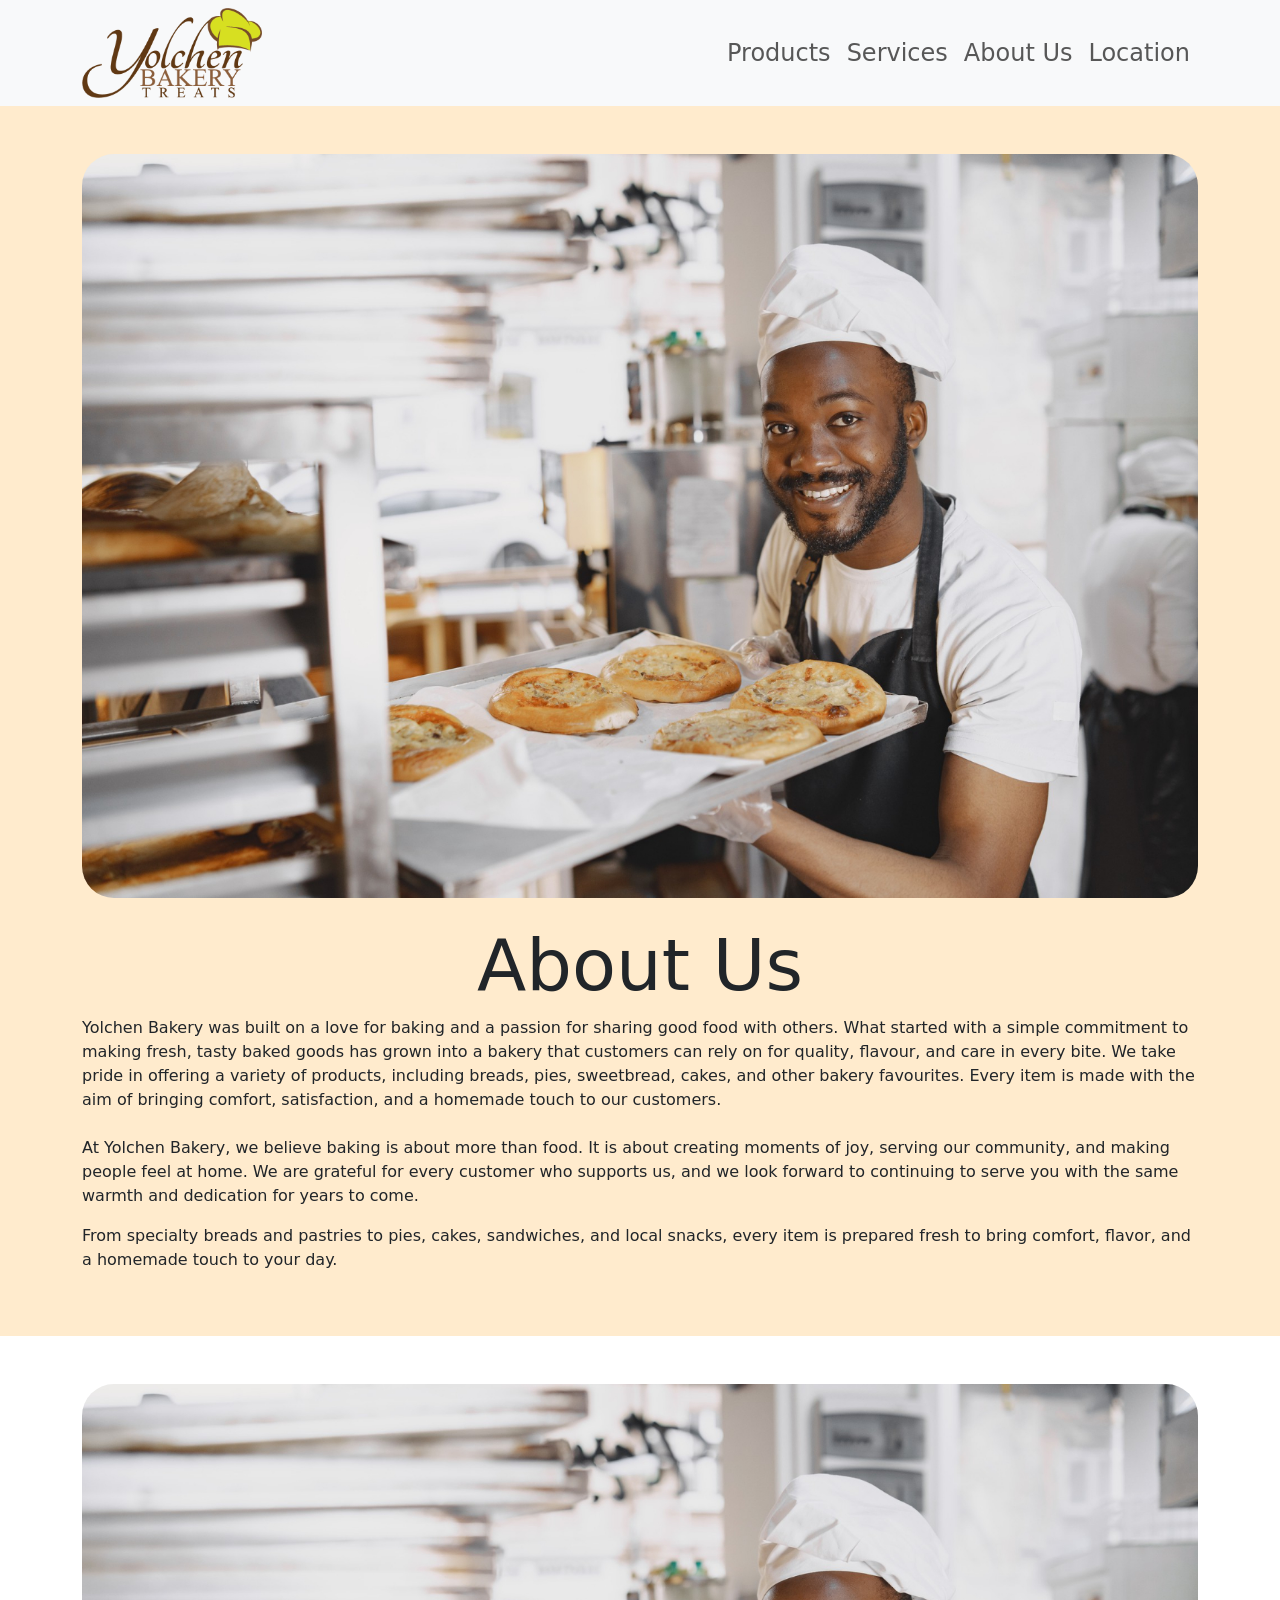
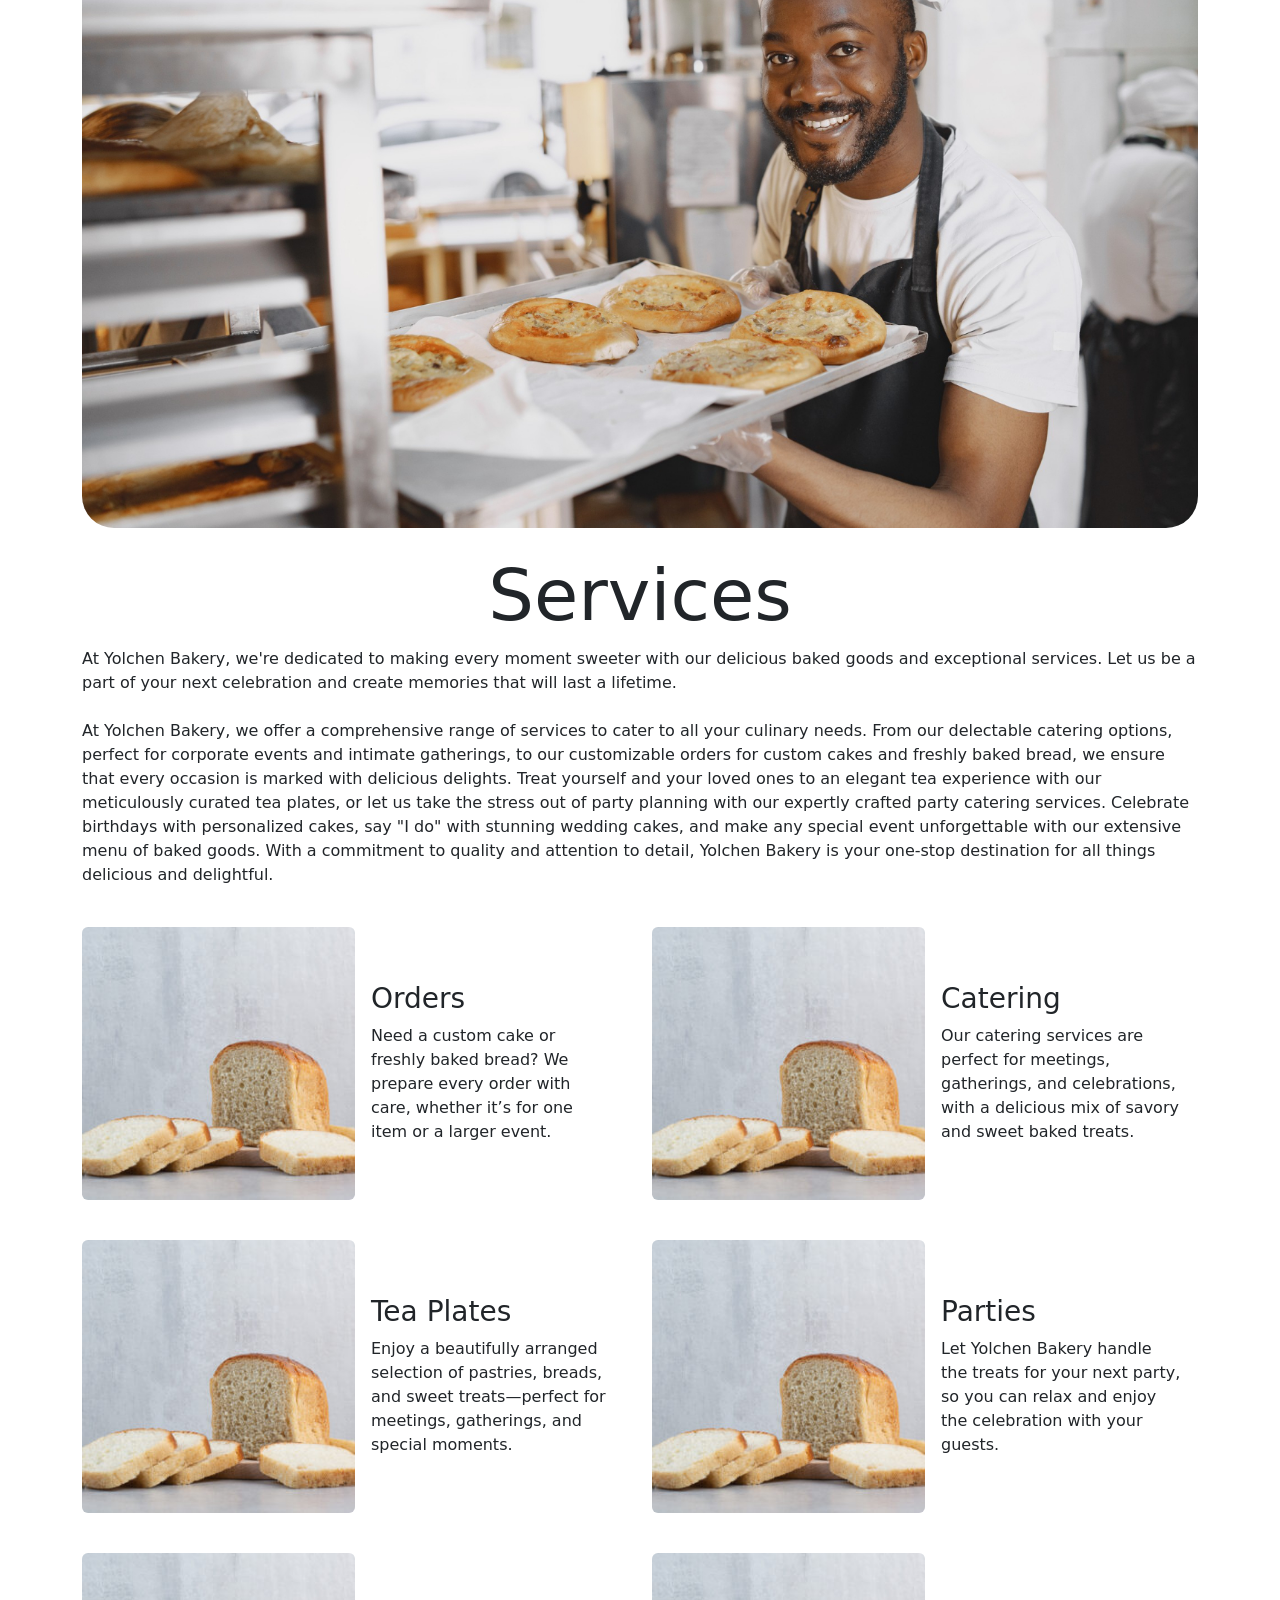
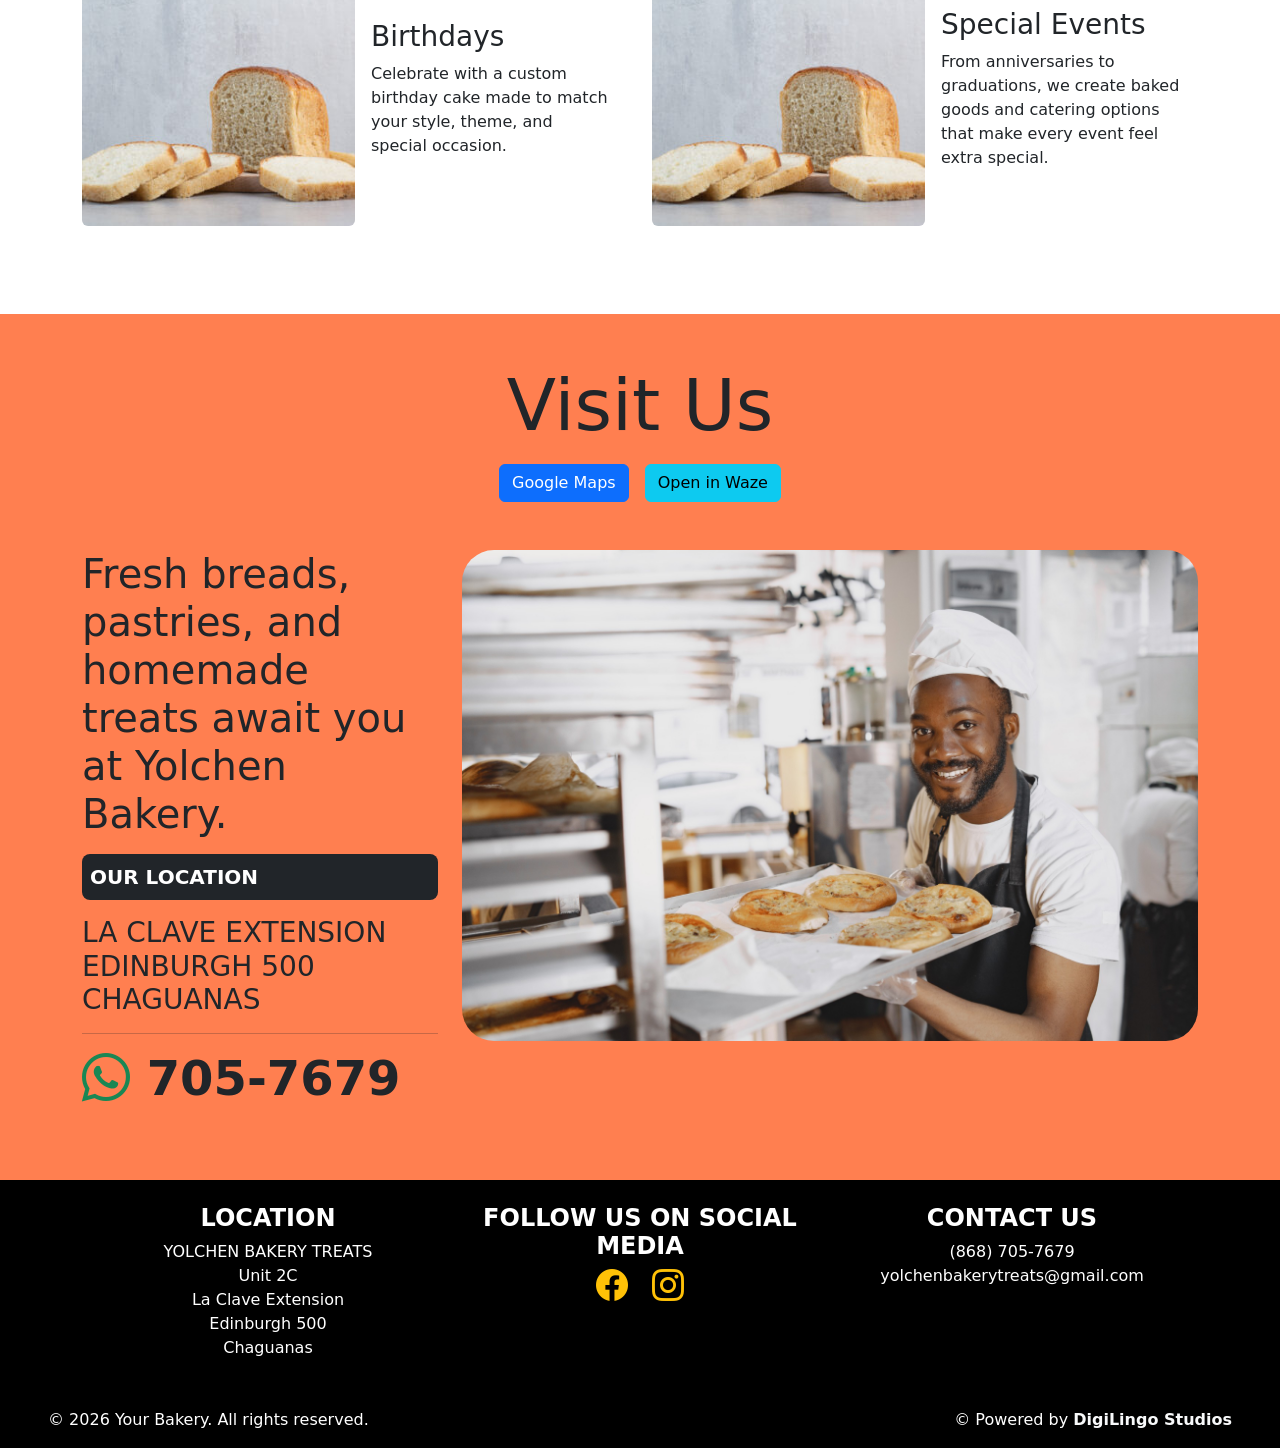
==== commit e1740170: "." ====
--- a/about.html
+++ b/about.html
@@ -66,7 +66,7 @@
 
   <section id="aboutpage" class="hero  py-5">
   <div class="container">
-    <div class="row ">
+    <div class="row d-flex align-items-center g-4">
       <div class=" col-xxl-6 text-center">
         <img src="./assets/baker.jpg" alt="" srcset="" class="rounded-5 " style="height: auto; width: 100%; object-fit: cover;">
            
--- a/style.css
+++ b/style.css
@@ -88,4 +88,25 @@
 
 .service-item p {
   margin-bottom: 0;
+}
+
+.custom-table thead tr{
+  background-color: tomato;
+  border-radius: 15px;
+}
+
+.custom-table th,
+.custom-table td {
+  border: none !important;
+}
+
+.custom-table thead th {
+  background-color: #f8f9fa;
+  color: #212529;
+  border-bottom: 1px solid #dee2e6 !important;
+  padding: 8px;
+}
+
+.custom-table tbody td {
+  background-color: transparent !important;
 }
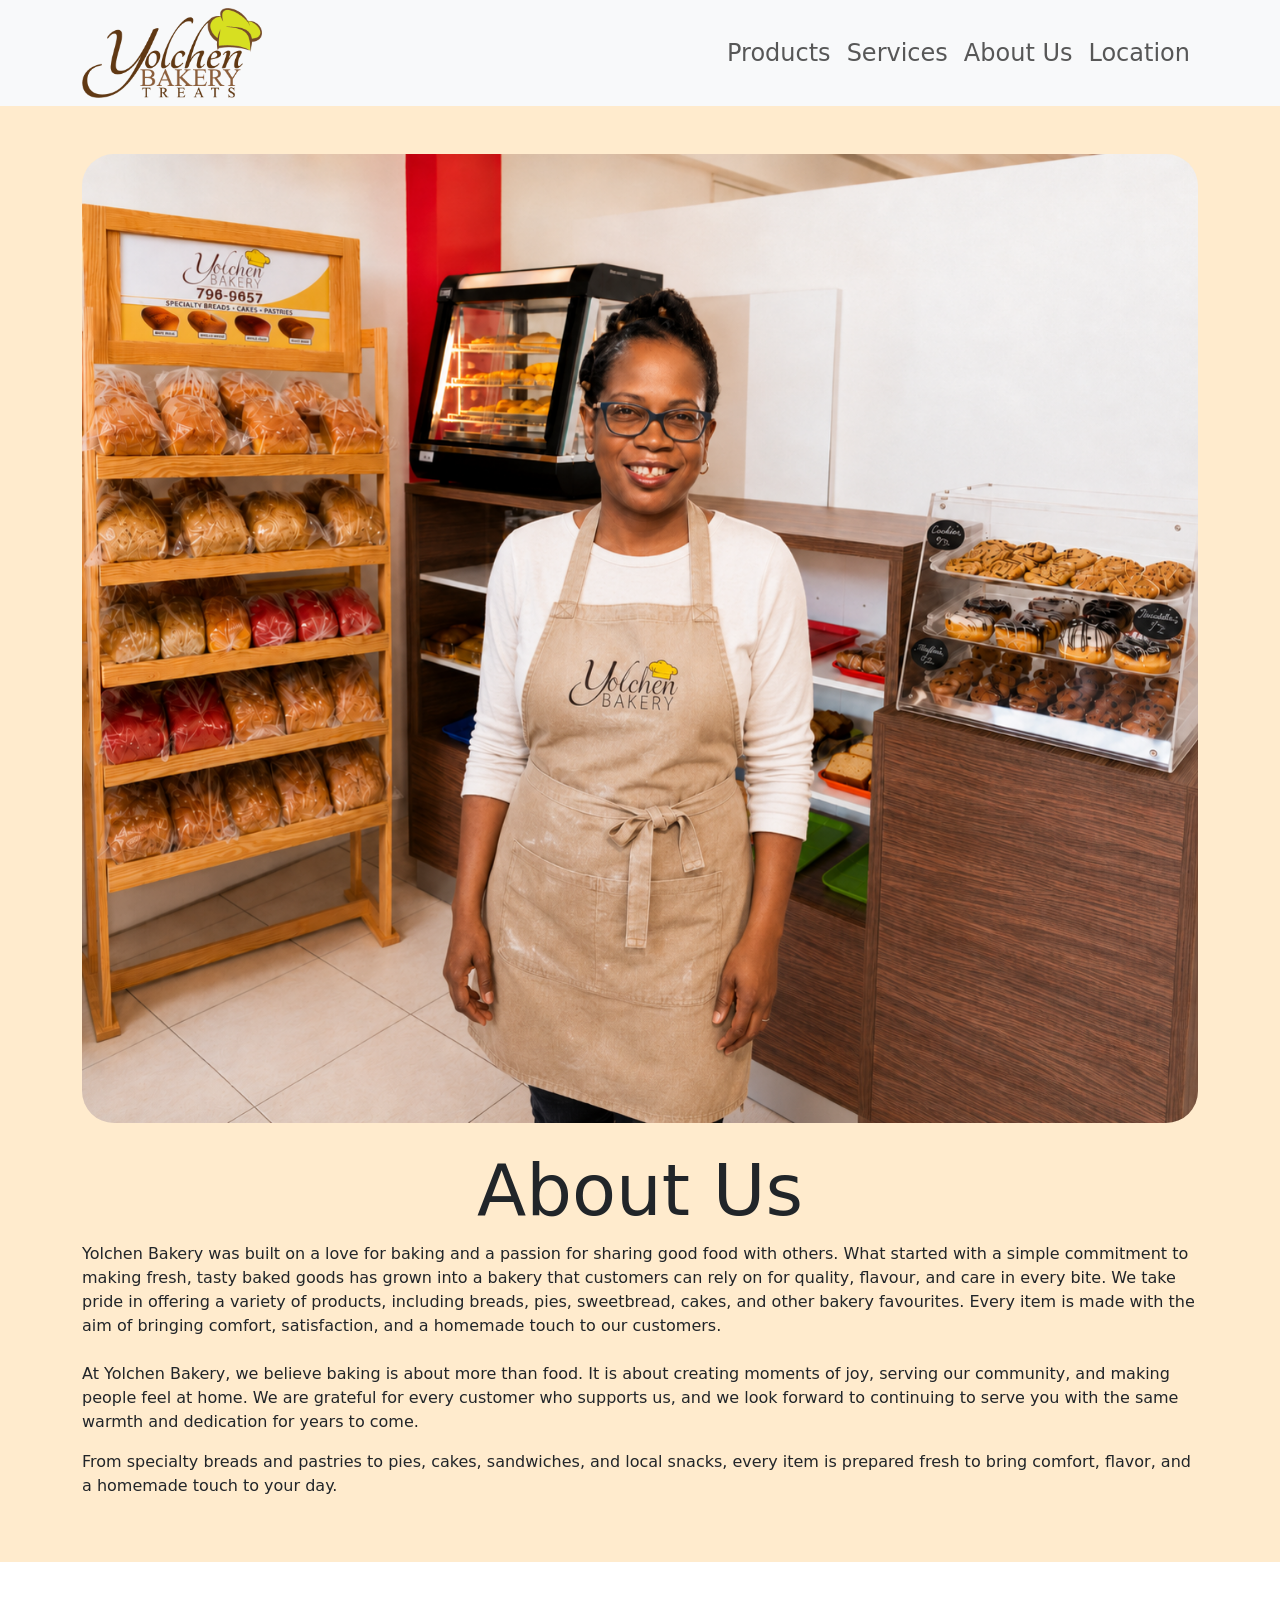
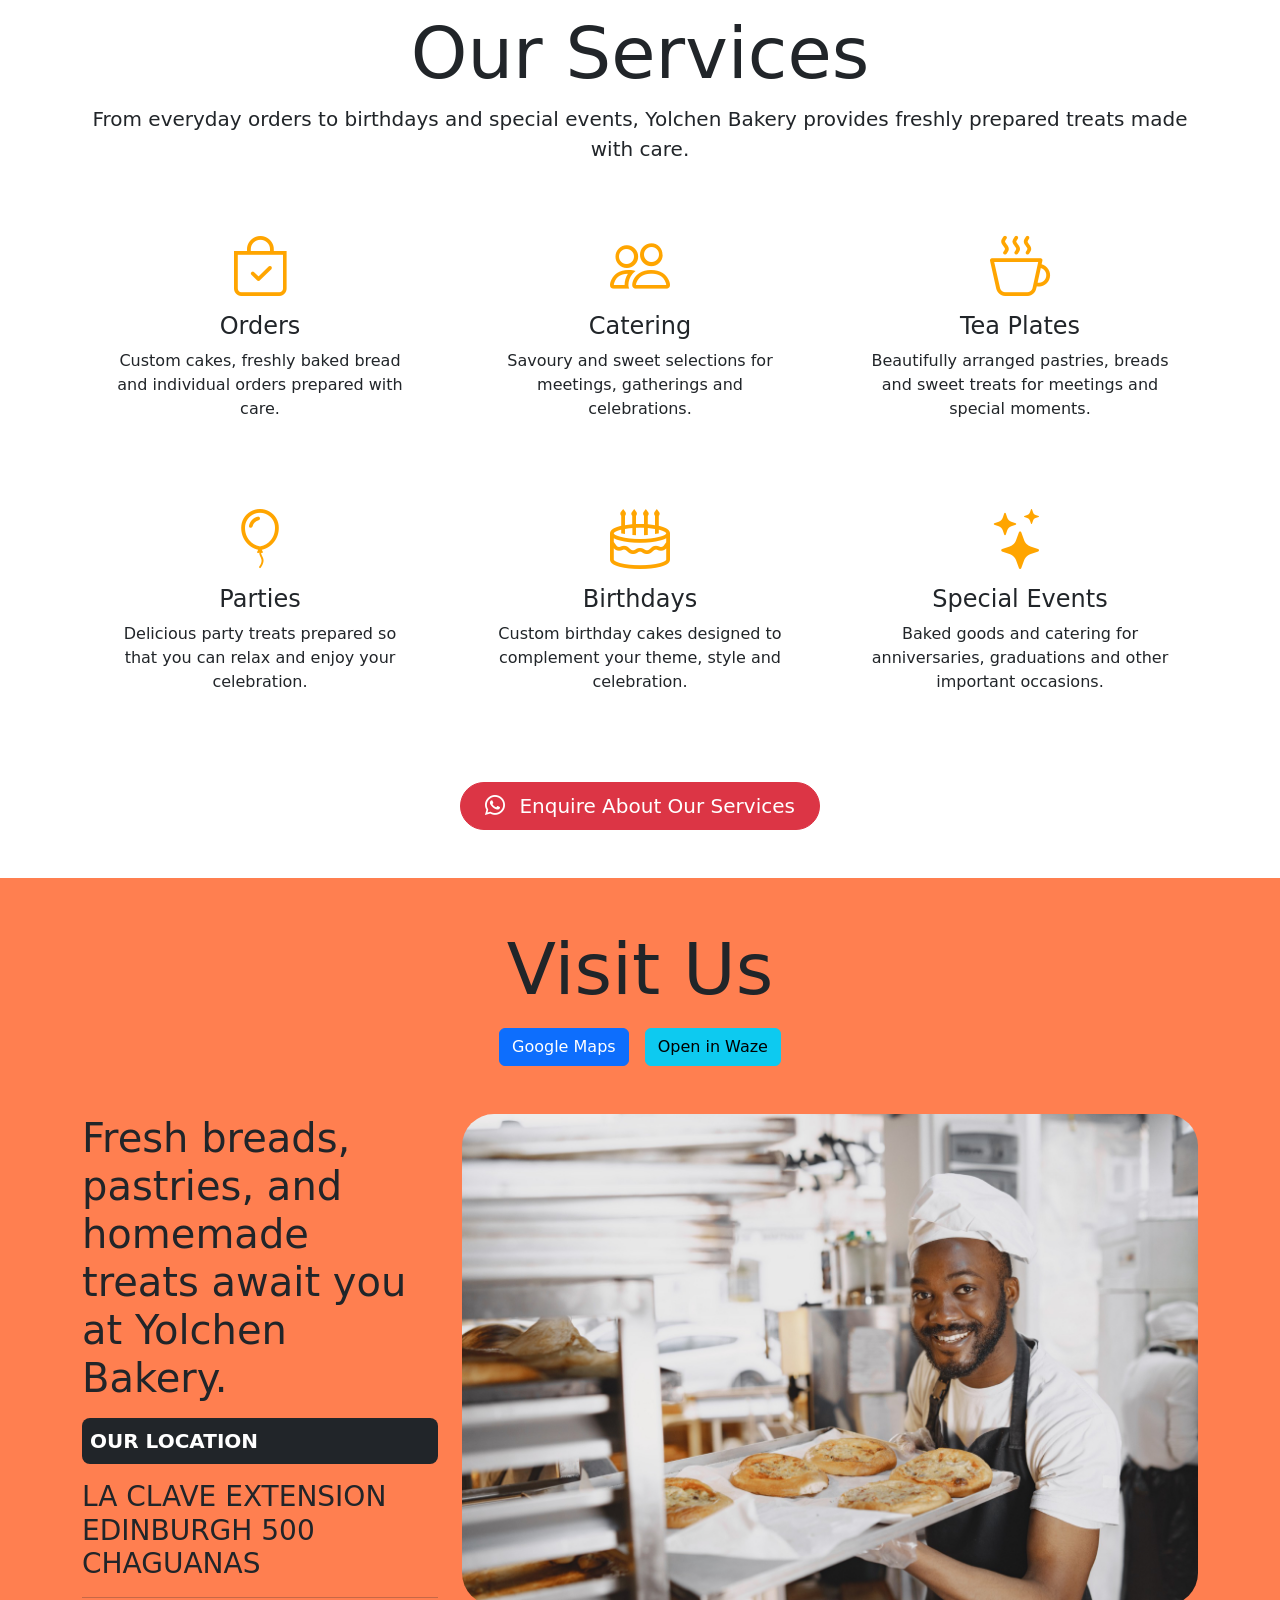
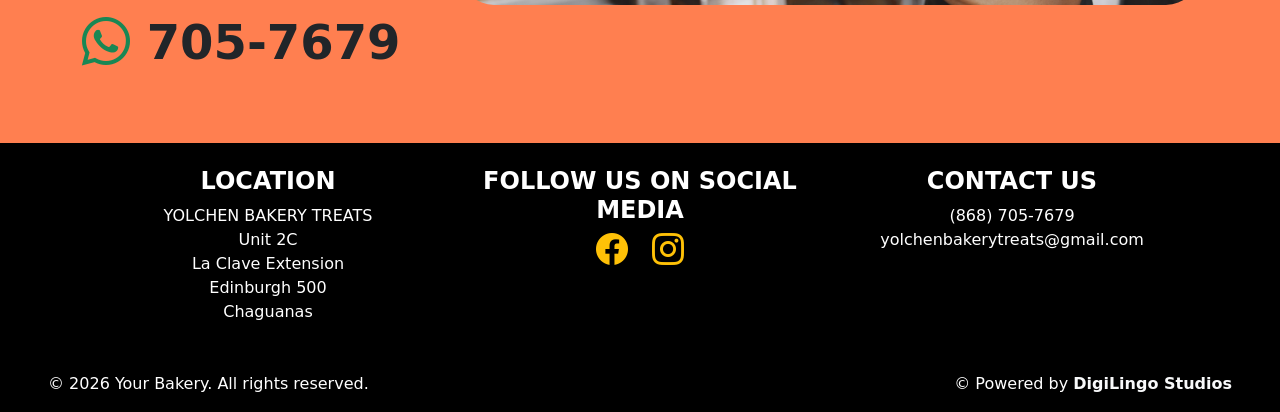
==== commit a015cff9: "Update AboutUs page and Folders" ====
--- a/about.html
+++ b/about.html
@@ -68,7 +68,7 @@
   <div class="container">
     <div class="row d-flex align-items-center g-4">
       <div class=" col-xxl-6 text-center">
-        <img src="./assets/baker.jpg" alt="" srcset="" class="rounded-5 " style="height: auto; width: 100%; object-fit: cover;">
+        <img src="./assets/Bakery Images/Services/About Main.png" alt="" srcset="" class="rounded-5 " style="height: auto; width: 100%; object-fit: cover;">
            
       </div>
       <div class="col">
@@ -86,106 +86,118 @@
   </div>
 </section>
 
-<section id="servicepage " class="py-5">
-  <div class="container ">
-
-   <div class="row d-flex align-items-center g-4">
-     
-    <div class="col order-1 order-xxl-0">
-        <h2 class="display-2 text-xxl-start text-center">Services</h2>
-          <p > At Yolchen Bakery, we're dedicated to making every moment sweeter with our delicious baked goods and exceptional services. Let us be a part of your next celebration and create memories that will last a lifetime.
-              <br><br>At Yolchen Bakery, we offer a comprehensive range of services to cater to all your culinary needs. From our delectable catering options, perfect for corporate events and intimate gatherings, to our customizable orders for custom cakes and freshly baked bread, we ensure that every occasion is marked with delicious delights. Treat yourself and your loved ones to an elegant tea experience with our meticulously curated tea plates, or let us take the stress out of party planning with our expertly crafted party catering services. Celebrate birthdays with personalized cakes, say "I do" with stunning wedding cakes, and make any special event unforgettable with our extensive menu of baked goods. With a commitment to quality and attention to detail, 
-                Yolchen Bakery is your one-stop destination for all things delicious and delightful.    </p>
-      </div>
-
-   <div class=" col-xxl-6 text-center ">
-        <img src="./assets/baker.jpg" alt="" srcset="" class="img-fluid rounded-5  " >
-           
-      </div>
-
-
-    </div>
-   
-  <div class="row g-4 py-4">
+<section id="servicepage" class="services-section py-5">
+  <div class="container">
+
+    <div class="text-center mb-5">
+      <h2 class="display-2">Our Services</h2>
+
+      <p class="lead mx-auto services-intro">
+        From everyday orders to birthdays and special events,
+        Yolchen Bakery provides freshly prepared treats made with care.
+      </p>
+    </div>
+
+    <div class="row g-4">
+
       <!-- Orders -->
-      <div class=" col-lg-6">
-        <div class="d-lg-flex gap-3 text-center text-lg-start align-items-lg-center">
-          <img src="./assets/bread.jpg" class="mb-3 col-6 col-lg-6 rounded" alt="Orders" >
-          <div >
-            <h3>Orders</h3>
-            <p >
-              Need a custom cake or freshly baked bread? We prepare every order with care, whether it’s for one item or a larger event.
-            </p>
-          </div>
-          <hr>
-        </div>
-      </div>
+      <div class="col-md-6 col-lg-4">
+        <div class="service-card h-100 text-center p-4">
+          <i class="bi bi-bag-check service-icon"></i>
+
+          <h3 class="h4 mt-3">Orders</h3>
+
+          <p>
+            Custom cakes, freshly baked bread and individual orders
+            prepared with care.
+          </p>
+        </div>
+      </div>
+
       <!-- Catering -->
-      <div class="col-lg-6">
-        <div class="d-lg-flex gap-3 text-center text-lg-start align-items-lg-center">
-                    <img src="./assets/bread.jpg" class="mb-3 col-6 col-lg-6 rounded" alt="Orders" >
-          <div>
-            <h3>Catering</h3>
-            <p>
-              Our catering services are perfect for meetings, gatherings, and celebrations, with a delicious mix of savory and sweet baked treats.
-            </p>
-          </div>
-          <hr>
-        </div>
-      </div>
+      <div class="col-md-6 col-lg-4">
+        <div class="service-card h-100 text-center p-4">
+          <i class="bi bi-people service-icon"></i>
+
+          <h3 class="h4 mt-3">Catering</h3>
+
+          <p>
+            Savoury and sweet selections for meetings, gatherings
+            and celebrations.
+          </p>
+        </div>
+      </div>
+
       <!-- Tea Plates -->
-      <div class="col-lg-6">
-        <div class="d-lg-flex gap-3 text-center text-lg-start align-items-lg-center">
-                    <img src="./assets/bread.jpg" class="mb-3 col-6 col-lg-6 rounded" alt="Orders" >
-          <div>
-            <h3>Tea Plates</h3>
-            <p>
-              Enjoy a beautifully arranged selection of pastries, breads, and sweet treats—perfect for meetings, gatherings, and special moments.
-            </p>
-          </div>
-            <hr>
-        </div>
-      </div>
+      <div class="col-md-6 col-lg-4">
+        <div class="service-card h-100 text-center p-4">
+          <i class="bi bi-cup-hot service-icon"></i>
+
+          <h3 class="h4 mt-3">Tea Plates</h3>
+
+          <p>
+            Beautifully arranged pastries, breads and sweet treats
+            for meetings and special moments.
+          </p>
+        </div>
+      </div>
+
       <!-- Parties -->
-      <div class="col-lg-6">
-        <div class="d-lg-flex gap-3 text-center text-lg-start align-items-lg-center">
-                    <img src="./assets/bread.jpg" class="mb-3 col-6 col-lg-6 rounded" alt="Orders" >
-          <div>
-            <h3>Parties</h3>
-            <p>
-              Let Yolchen Bakery handle the treats for your next party, so you can relax and enjoy the celebration with your guests.
-            </p>
-          </div>
-          <hr>
-        </div>
-      </div>
+      <div class="col-md-6 col-lg-4">
+        <div class="service-card h-100 text-center p-4">
+          <i class="bi bi-balloon service-icon"></i>
+
+          <h3 class="h4 mt-3">Parties</h3>
+
+          <p>
+            Delicious party treats prepared so that you can relax
+            and enjoy your celebration.
+          </p>
+        </div>
+      </div>
+
       <!-- Birthdays -->
-      <div class="col-lg-6">
-        <div class="d-lg-flex gap-3 text-center text-lg-start align-items-lg-center">
-                    <img src="./assets/bread.jpg" class="mb-3 col-6 col-lg-6 rounded" alt="Orders" >
-          <div>
-            <h3>Birthdays</h3>
-            <p>
-              Celebrate with a custom birthday cake made to match your style, theme, and special occasion.
-            </p>
-          </div>
-          <hr>
-        </div>
-      </div>
+      <div class="col-md-6 col-lg-4">
+        <div class="service-card h-100 text-center p-4">
+          <i class="bi bi-cake2 service-icon"></i>
+
+          <h3 class="h4 mt-3">Birthdays</h3>
+
+          <p>
+            Custom birthday cakes designed to complement your
+            theme, style and celebration.
+          </p>
+        </div>
+      </div>
+
       <!-- Special Events -->
-      <div class="col-lg-6">
-        <div class="d-lg-flex gap-3 text-center text-lg-start align-items-lg-center">
-                    <img src="./assets/bread.jpg" class="mb-3 col-6 col-lg-6 rounded" alt="Orders" >
-          <div>
-            <h3>Special Events</h3>
-            <p>
-              From anniversaries to graduations, we create baked goods and catering options that make every event feel extra special.
-            </p>
-          </div>
-          <hr>
-        </div>
-      </div>
-    </div>
+      <div class="col-md-6 col-lg-4">
+        <div class="service-card h-100 text-center p-4">
+          <i class="bi bi-stars service-icon"></i>
+
+          <h3 class="h4 mt-3">Special Events</h3>
+
+          <p>
+            Baked goods and catering for anniversaries, graduations
+            and other important occasions.
+          </p>
+        </div>
+      </div>
+
+    </div>
+
+    <div class="text-center mt-5">
+      <a
+        href="https://wa.me/8687057679"
+        target="_blank"
+        rel="noopener noreferrer"
+        class="btn btn-danger btn-lg rounded-pill px-4"
+      >
+        <i class="bi bi-whatsapp me-2"></i>
+        Enquire About Our Services
+      </a>
+    </div>
+
   </div>
 </section>
 
--- a/style.css
+++ b/style.css
@@ -90,23 +90,100 @@
   margin-bottom: 0;
 }
 
-.custom-table thead tr{
-  background-color: tomato;
-  border-radius: 15px;
-}
 
 .custom-table th,
 .custom-table td {
-  border: none !important;
+border-left: 3px solid black;
+  border-right: 3px solid black;
+}
+
+
+.custom-table th:not(:last-child),
+.custom-table td:not(:last-child) {
+  border-right: 3 solid black !important;
+
+}
+
+.service-icon {
+  color: orange;
+  font-size: 60px;
 }
 
 .custom-table thead th {
-  background-color: #f8f9fa;
-  color: #212529;
-  border-bottom: 1px solid #dee2e6 !important;
+  background-color: black;
+  color: white;
+  border-top: 3px solid black !important;
+
+  border-bottom: 3px solid black !important;
   padding: 8px;
 }
 
 .custom-table tbody td {
   background-color: transparent !important;
-}+    border-bottom: 3px solid black !important;
+
+}
+
+.carousel-inner {
+  border-radius: 2rem;
+}
+
+/* Keep all carousel images the same size */
+#carouselExampleCaptions .carousel-item img {
+  height: 420px;
+  width: 100%;
+  object-fit: cover;
+  object-position: center;
+  
+}
+.carousel-img {
+  height: 420px;
+  width: 100%;
+  object-fit: cover;
+  object-position: center;
+}
+
+.carousel-text {
+  display: block;
+  position: absolute;
+  top: 10px;
+  bottom: auto;
+  left: 10%;
+  right: 10%;
+  z-index: 10;
+}
+
+.carousel-text h5 {
+  font-size: 2rem;
+  font-weight: 700;
+  text-transform: uppercase;
+}
+
+.carousel-text p {
+  font-size: 1.8rem;
+  font-weight: 700;
+}
+
+@media (max-width: 768px) {
+  .carousel-text {
+    top: 5px;
+    left: 5%;
+    right: 5%;
+  }
+
+  .carousel-text h5 {
+    font-size: 1.2rem;
+  }
+
+  .carousel-text p {
+    font-size: 2rem;
+    color: rgb(223, 110, 6);
+  }
+}
+
+
+@media (max-width: 768px) {
+  .carousel-img {
+    height: 300px;
+  }
+}
